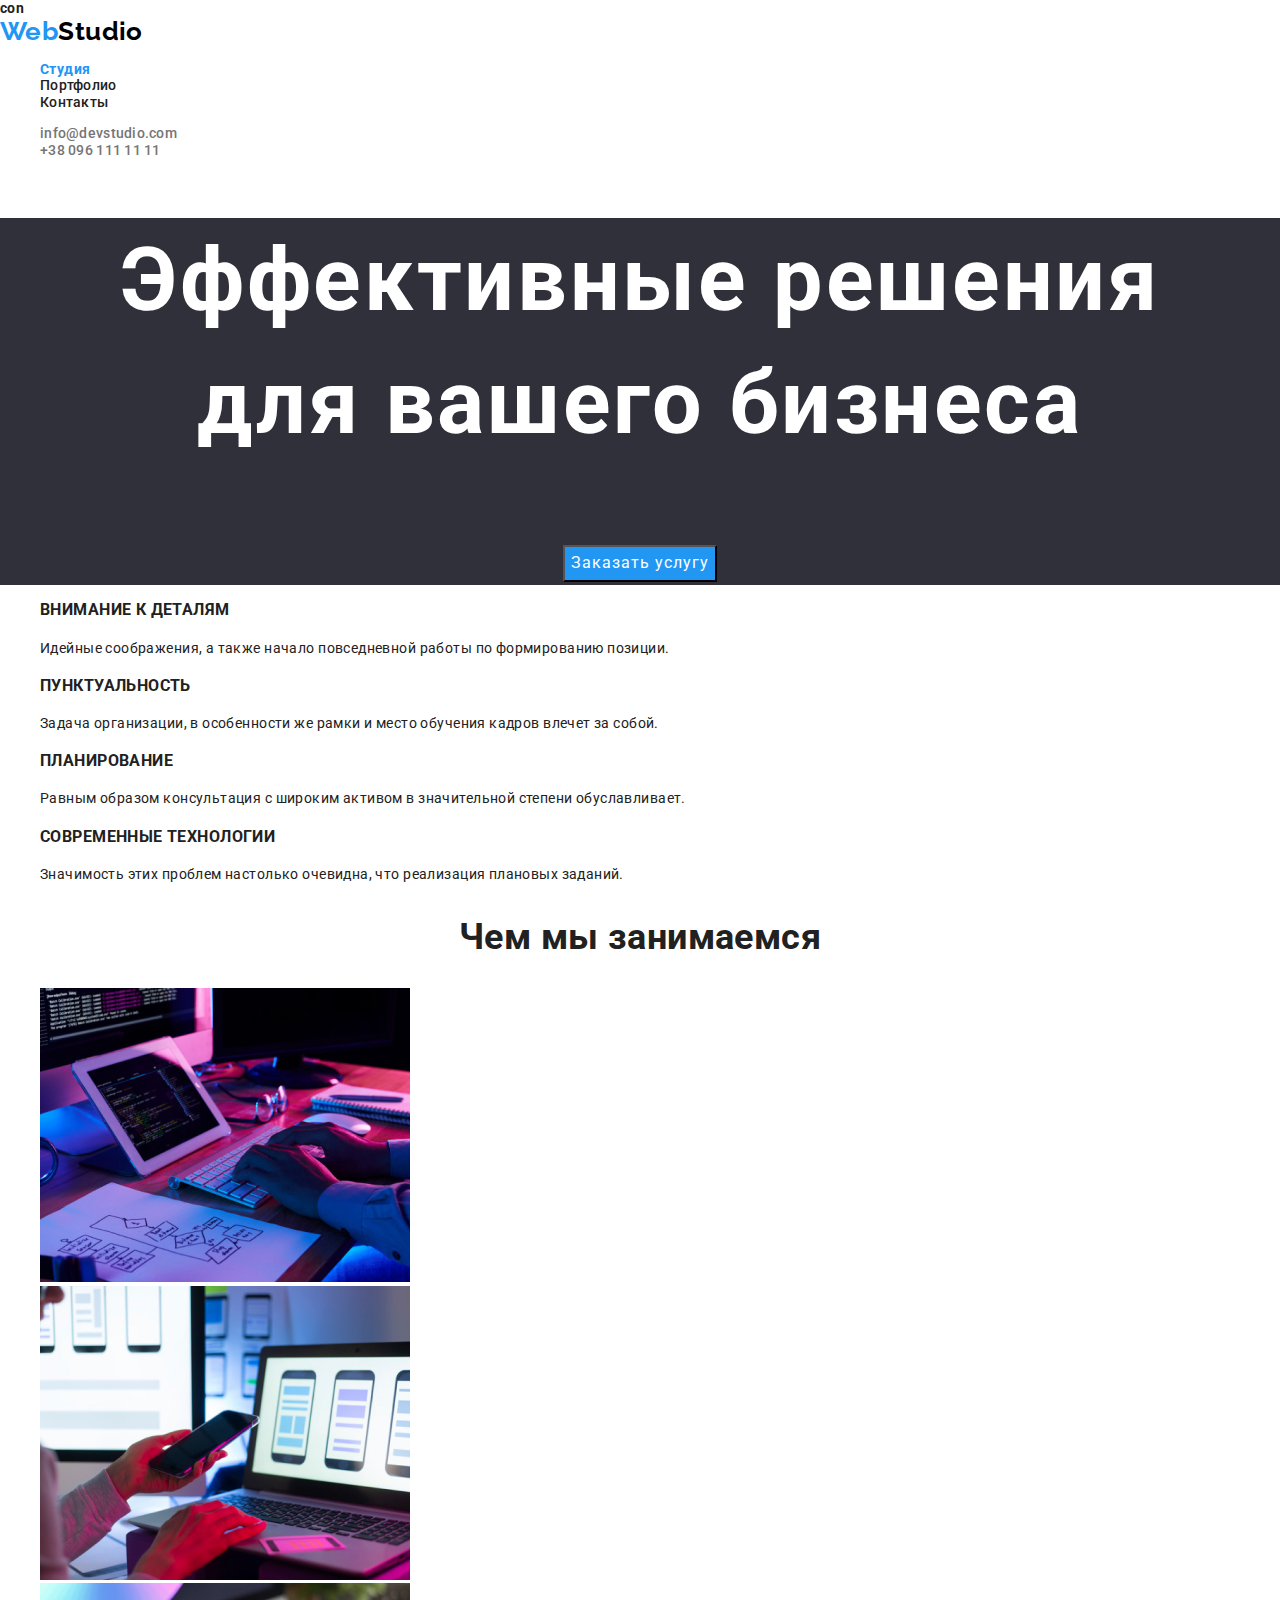
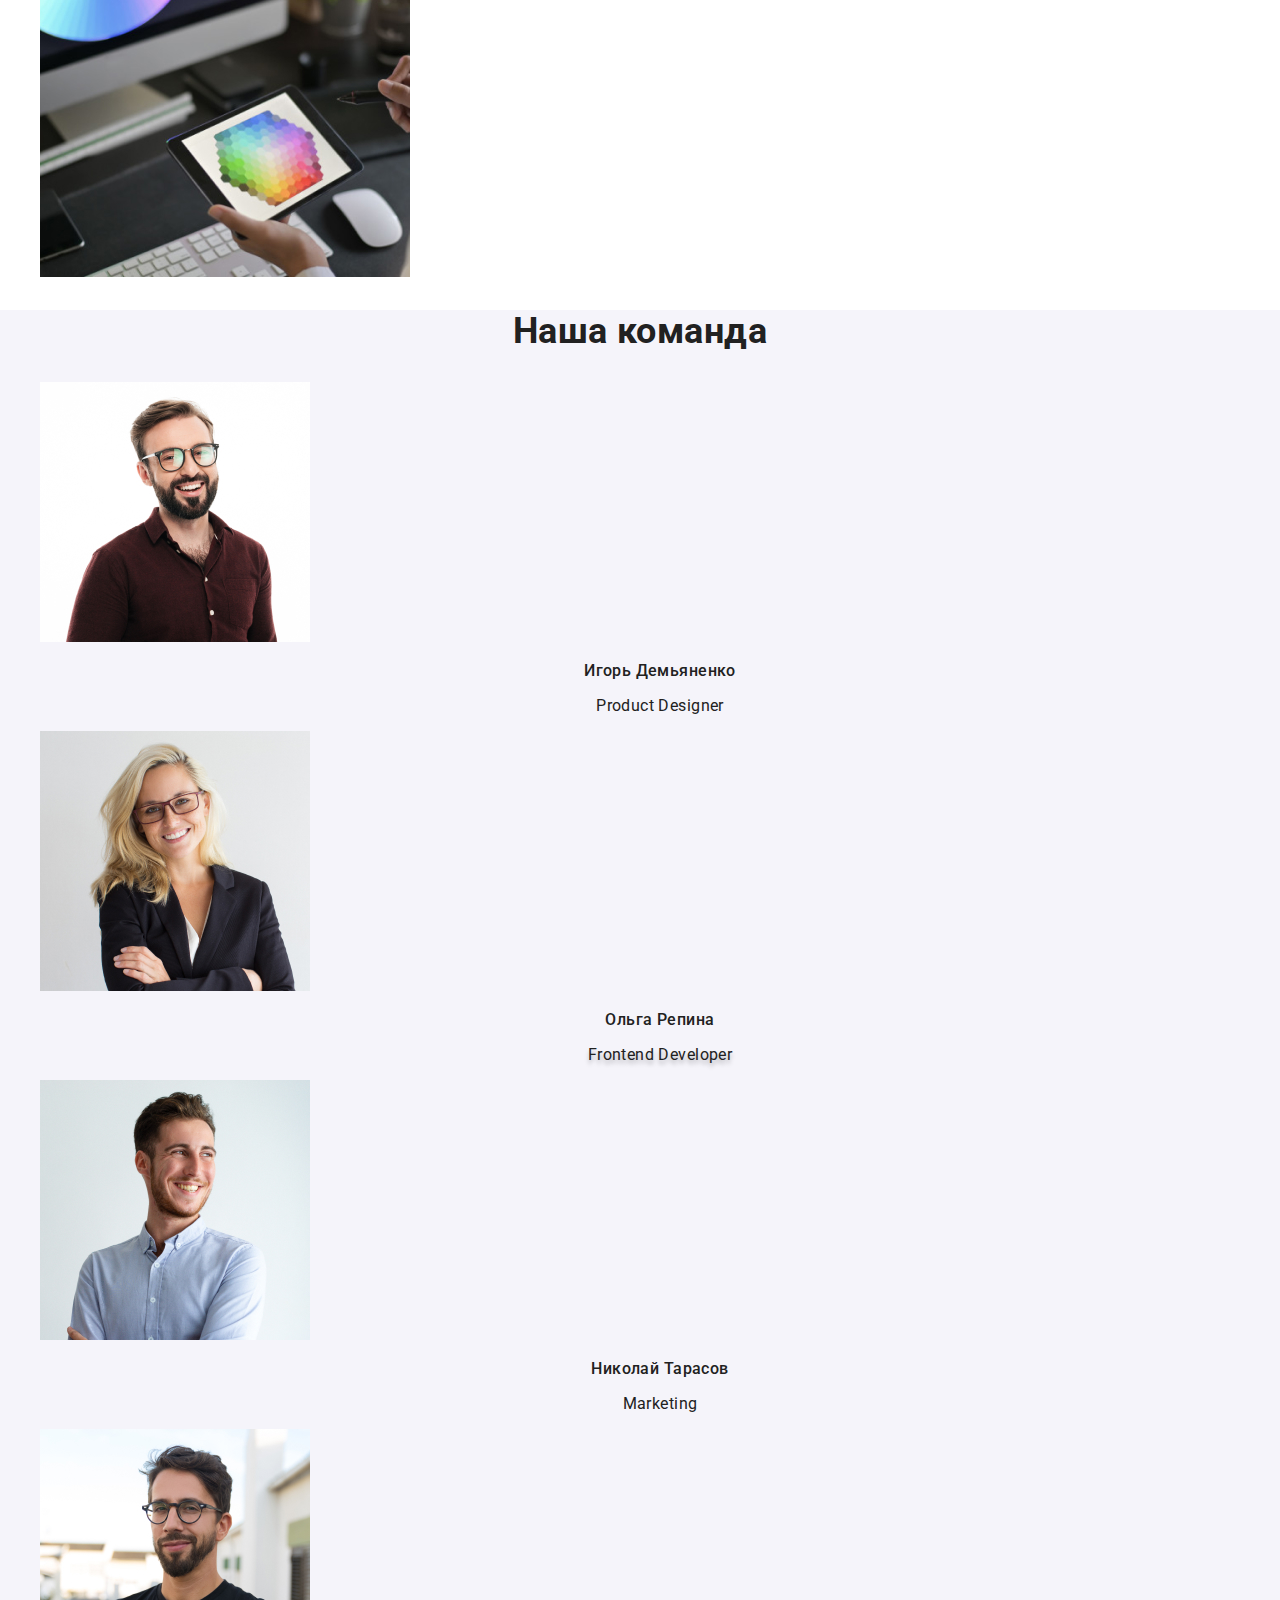
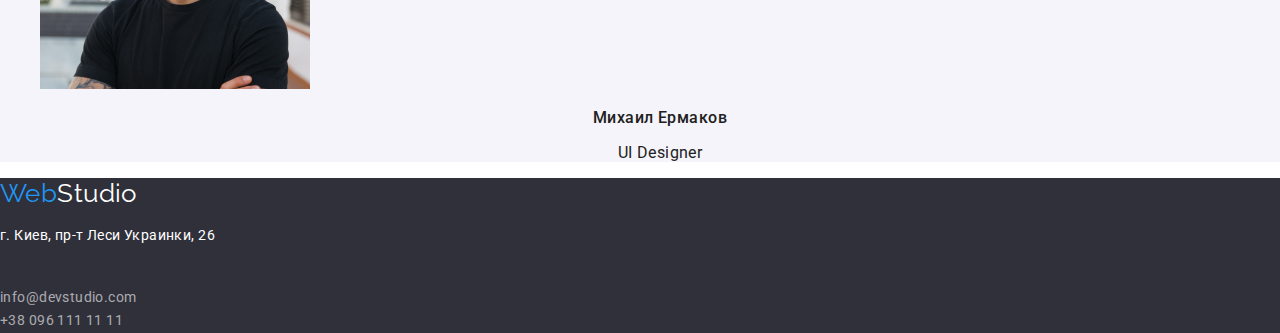
==== index.html @ e5a86228 "1 change" ====
<!DOCTYPE html>
<html lang="ru">
  con
  <head>
    <meta charset="UTF-8" />
    <meta name="viewport" content="width=device-width, initial-scale=1.0" />
    <title>Site_WebStudia</title>
    <link rel="stylesheet" href="./css/normalize.css" />
    <link
      href="https://fonts.googleapis.com/css2?family=Raleway:wght@700&family=Roboto:wght@400;500;700;900&display=swap"
      rel="stylesheet"
    />
    <link rel="stylesheet" href="./css/style.css" />
  </head>
  <body>
    <!--Header-->
    <header>
      <nav>
        <a lang="en" href="./" class="logo">
          <span class="logo-web">Web</span>Studio</a
        >
        <!--Main navigation-->
        <ul class="site-nav">
          <li class="list">
            <a href="./" class="link-act"> <span>Cтудия</span> </a>
          </li>
          <li class="list">
            <a href="./portfolio.html" class="link">Портфолио</a>
          </li>
          <li class="list"><a href="./" class="link">Контакты</a></li>
        </ul>
      </nav>
      <!--feedback-->
      <ul class="site-adr">
        <li class="list">
          <a href="mailto:info@devstudio.com">info@devstudio.com</a>
        </li>
        <li class="list">
          <a href="tel:+38-095-111-11-11">+38 096 111 11 11</a>
        </li>
      </ul>
    </header>
    <!--main info-->
    <main>
      <!--Poster-->
      <section class="poster-section">
        <h1 class="poster-title">
          Эффективные решения <br />
          для вашего бизнеса
        </h1>
        <button type="button" class="button">
          <span>Заказать услугу</span>
        </button>
      </section>
      <!--Advantage-->
      <section class="section-advantage">
        <!--<h2 class="advantage-title">Преимущества</h2>-->
        <ul class="list-advantage">
          <li class="list">
            <h3 class="title">Внимание к деталям</h3>
            <p>
              Идейные соображения, а также начало повседневной работы по
              формированию позиции.
            </p>
          </li>
          <li class="list">
            <h3 class="title">Пунктуальность</h3>
            <p>
              Задача организации, в особенности же рамки и место обучения кадров
              влечет за собой.
            </p>
          </li>
          <li class="list">
            <h3 class="title">Планирование</h3>
            <p>
              Равным образом консультация с широким активом в значительной
              степени обуславливает.
            </p>
          </li>
          <li class="list">
            <h3 class="title">Современные технологии</h3>
            <p>
              Значимость этих проблем настолько очевидна, что реализация
              плановых заданий.
            </p>
          </li>
        </ul>
      </section>
      <!--Work performed-->
      <section class="section">
        <h2 class="section-title">Чем мы занимаемся</h2>
        <ul class="work-list">
          <li class="list">
            <img
              src="./image/notebook.jpg"
              alt="руки на клавиатуре"
              width="370"
            />
          </li>
          <li class="list">
            <img src="./image/mobile.jpg" alt="телефон в руках" width="370" />
          </li>
          <li class="list">
            <img src="./image/notepad.jpg" alt="планшет" width="370" />
          </li>
        </ul>
      </section>
      <!--About-->
      <section class="command-section">
        <h2 class="section-title">Наша команда</h2>
        <ul class="comand-list">
          <li class="list">
            <img src="./image/igordemianenko.jpg" alt="Игорь Демьяненко" />
            <h3 class="title">Игорь Демьяненко</h3>
            <p lang="en">Product Designer</p>
          </li>
          <li class="list">
            <img src="./image/olharepina.jpg" alt="Ольга Репина" />
            <h3 class="title">Ольга Репина</h3>
            <p lang="en" class="decor"><span> Frontend Developer </span></p>
          </li>
          <li class="list">
            <img src="./image/nikolaitarasov.jpg" alt="Николай Тарасов" />
            <h3 class="title">Николай Тарасов</h3>
            <p lang="en">Marketing</p>
          </li>
          <li class="list">
            <img src="./image/michailermakov.jpg" alt="Михаил Ермаков" />
            <h3 class="title">Михаил Ермаков</h3>
            <p lang="en">UI Designer</p>
          </li>
        </ul>
      </section>
    </main>

    <!--Footer-->
    <footer class="foter">
      <a lang="en" href="./" class="logo-foter">
        <span class="logo-web">Web</span>Studio</a
      ><br />
      <address class="adress">
        <p>г. Киев, пр-т Леси Украинки, 26</p>
        <br />
        <a href="mailto:info@devstudio.com">info@devstudio.com</a><br />
        <a href="tel:+38-096-111-11-11">+38 096 111 11 11</a><br />
      </address>
    </footer>
  </body>
</html>
---- css/style.css ----
:root {
  --title-color: #212121;
  --text-color: #757575;
  --white: #ffffff;
  --akcent-color: #2196f3;
  --link-color: rgba(255, 255, 255, 0.6);
  --logo2-color: #000000;
  --baner-bcg-color: #2f303a;
  --gray-bcg-color: #f5f4fa;
}

body {
  color: var(--title-color);
  background-color: var(--white);

  font-family: Roboto, sans-serif;
  font-style: normal;
  font-weight: 700;
  font-size: 14px;
  letter-spacing: 0.03em;
}

/*header*/
/*logo*/
.logo-web {
  color: var(--akcent-color);

  font-family: Raleway, sans-serif;
}
.logo {
  color: var(--logo2-color);
  text-decoration: none;

  font-family: Raleway, sans-serif;
  font-size: 26px;
  line-height: 1.2;
}

/*site-nav*/
.list {
  list-style: none;
}

.site-nav .link {
  color: var(--title-color);
  text-decoration: none;
  cursor: pointer;
  font-weight: 500;
  line-height: 1.14;
  letter-spacing: 0.02em;
}

.site-nav .link-act {
  color: var(--akcent-color);
  text-decoration: none;
}

.site-nav a:hover,
.site-nav a:focus,
.site-nav a:active {
  color: var(--akcent-color);
}
/* adress header*/
/*link style*/

.site-adr a {
  color: var(--text-color);
  text-decoration: none;

  font-weight: 500;
  line-height: 1.14;
  letter-spacing: 0.02em;
}

.site-adr a:hover,
.site-adr a:focus,
.site-adr a:active {
  color: var(--akcent-color);
  cursor: pointer;
}

/*main*/
/*style fo rposter section*/
.poster-section {
  /*poster style*/
  color: var(--white);
  background: var(--baner-bcg-color);

  font-weight: 900;
  font-size: 44px;
  text-align: center;
  line-height: 1.4;
  letter-spacing: 0.06em;
}
/*button style poster section*/
.button {
  background: var(--akcent-color);
  color: var(--white);

  font-family: inherit;
  font-size: 16px;
  line-height: 1.9;

  align-items: center;
  text-align: center;
  letter-spacing: 0.06em;
}

/*style for advantage section*/
.list-advantage .title {
  line-height: 1.15;
  text-transform: uppercase;
  list-style: none;
}

.section-advantage p {
  color: var(---text-color);
  font-weight: 400;
  line-height: 1.7;
}

/*style for title*/
.section-title {
  font-size: 36px;
  line-height: 1.17;
  text-align: center;
}
/*style for чем мы занимаемся*/

/*style for command*/
.command-section {
  background: var(--gray-bcg-color);
}

.command-section .title {
  font-weight: 500;
  font-size: 16px;
  line-height: 1.19;
  text-align: center;
}
.decor {
  text-shadow: 0px 4px 4px rgba(0, 0, 0, 0.25);
}
.command-section p {
  color: var(---text-color);
  font-weight: 400;
  font-size: 16px;
  line-height: 1.19;
  text-align: center;
}
/*footer*/
.foter {
  background: var(--baner-bcg-color);
  font-weight: 400;
  line-height: 1.7;
}
.logo-foter {
  color: var(--white);
  text-decoration: none;

  font-family: Raleway, sans-serif;
  font-size: 26px;
  line-height: 1.2;
}
.adress p {
  color: var(--white);
  font-style: normal;
}
.adress a {
  color: var(--link-color);
  text-decoration: none;
  font-style: normal;
}
.adress a:hover,
.adress a:focus {
  color: var(--akcent-color);
  cursor: pointer;
}

/*style for portfolio*/
/*title portfolio*/

/*style for button portfolio*/
.button-portfolio {
  color: var(--title-color);
  background: var(--gray-bcg-color);

  font-weight: 500;
  font-size: 16px;
  line-height: 1.6;
  text-align: center;
  border-radius: 4px;
  border: none;
}

.button-portfolio:hover,
.button-portfolio:focus {
  color: var(--white);
  background: var(--akcent-color);
  cursor: pointer;
}

/*portfolio service*/
.list-service a {
  text-decoration: none;
}

.list-service h2 {
  color: var(--title-color);
  font-weight: 700;
  font-size: 14px;
  letter-spacing: 0.03em;
  line-height: 1.15;
}
.list-service p {
  color: var(--text-color);

  font-weight: 400;
  font-size: 16px;
  line-height: 1.9;
}
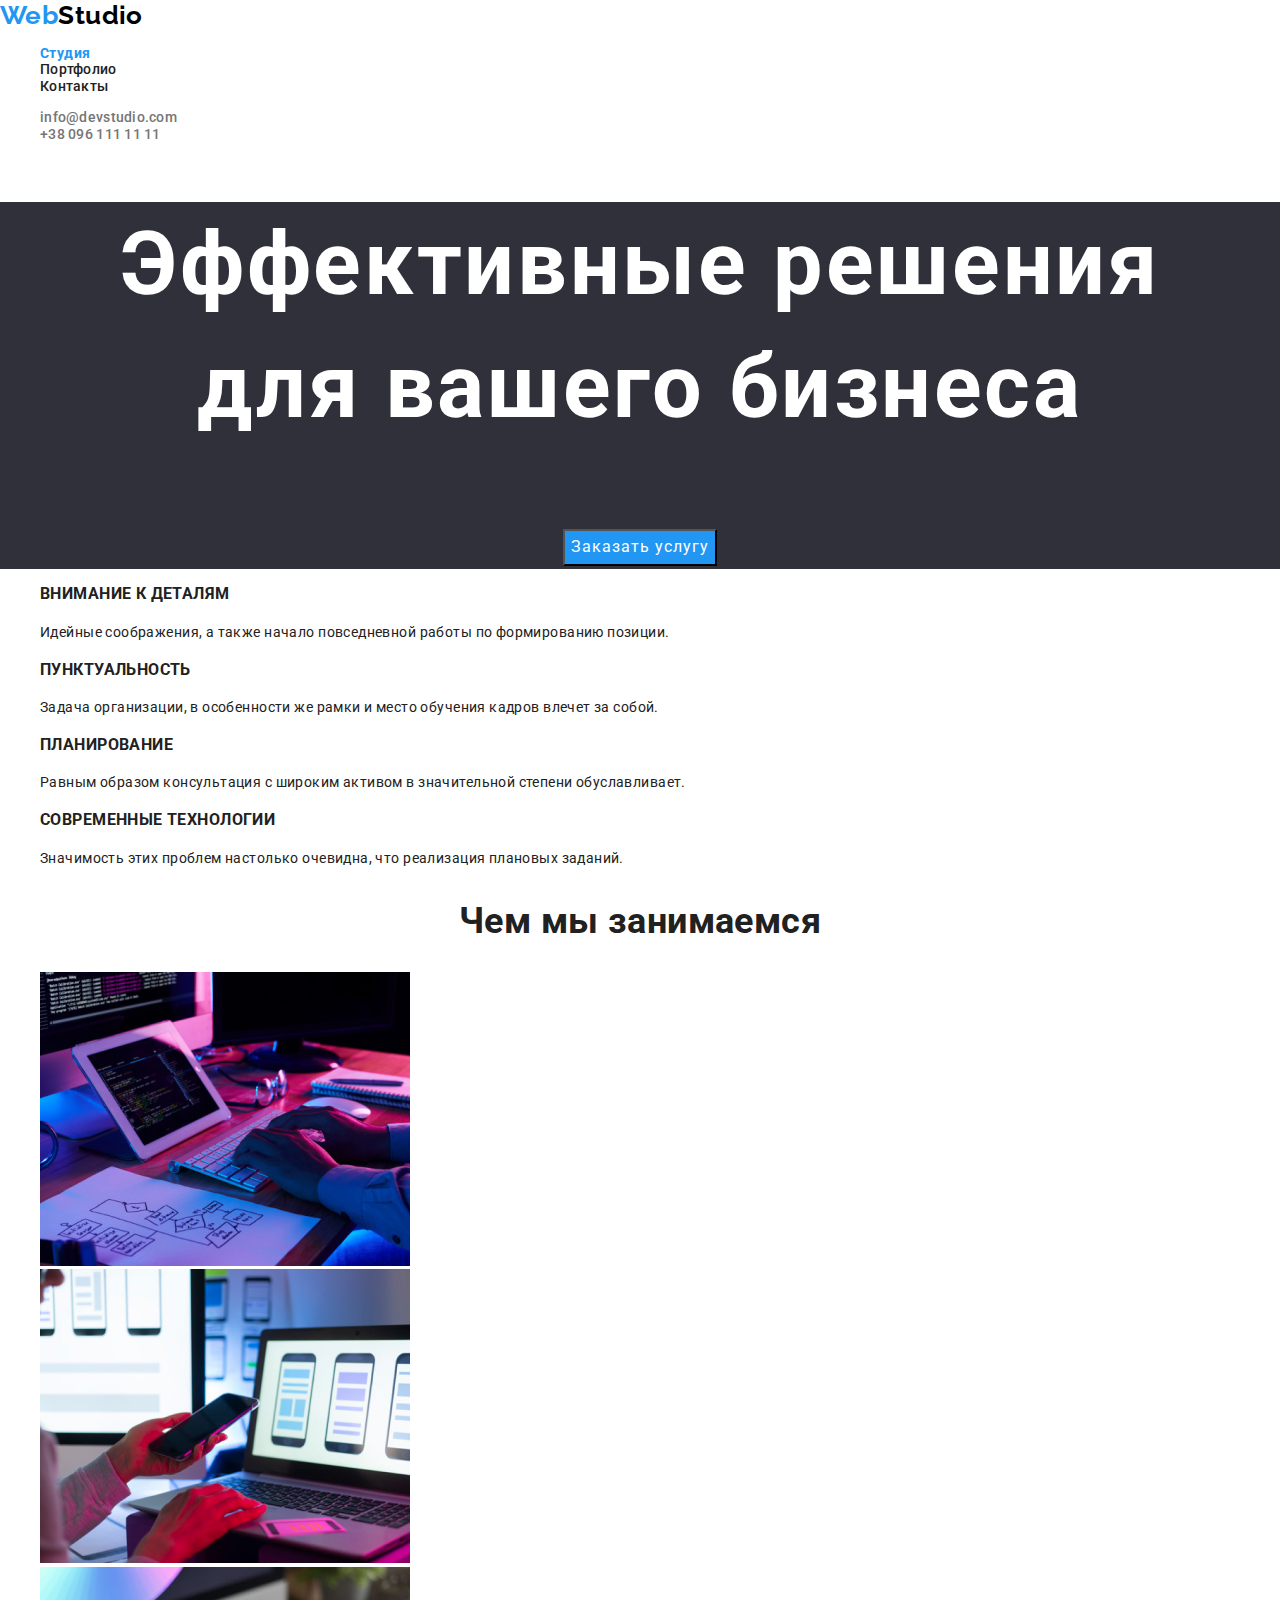
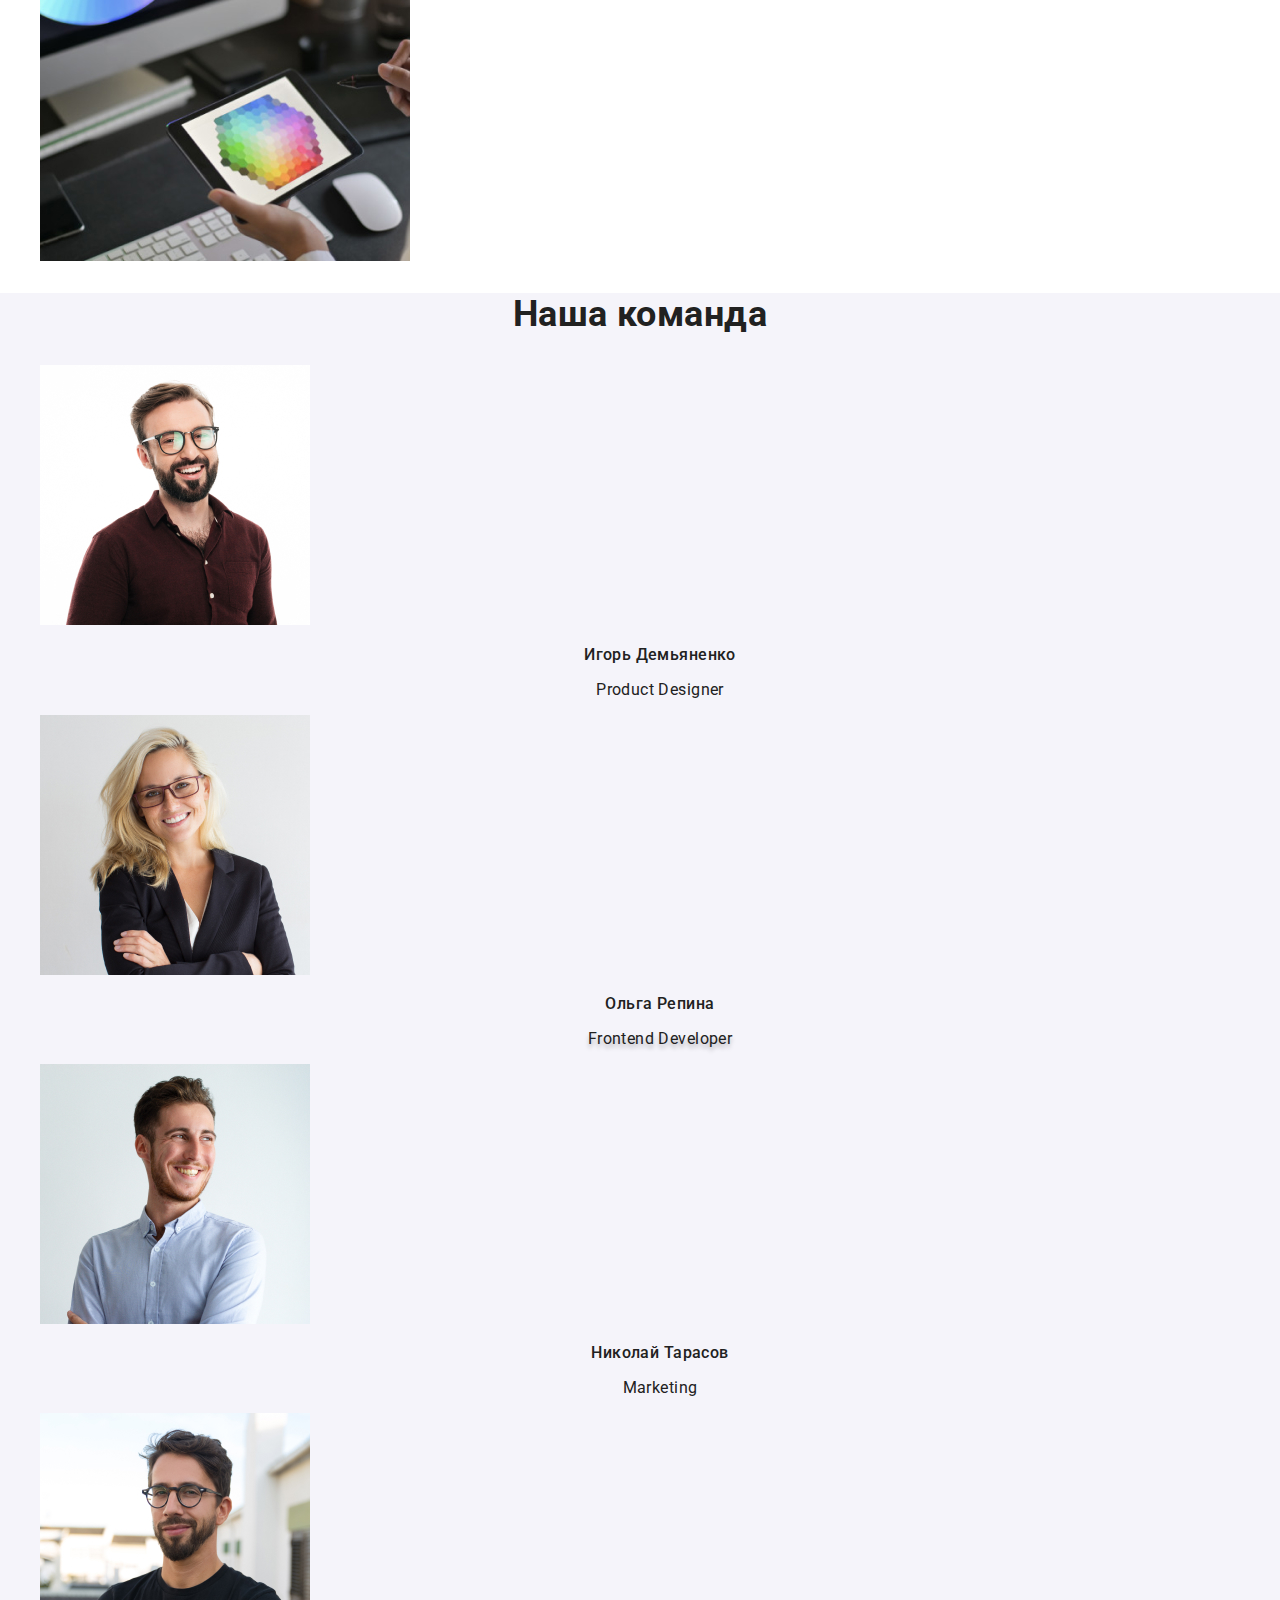
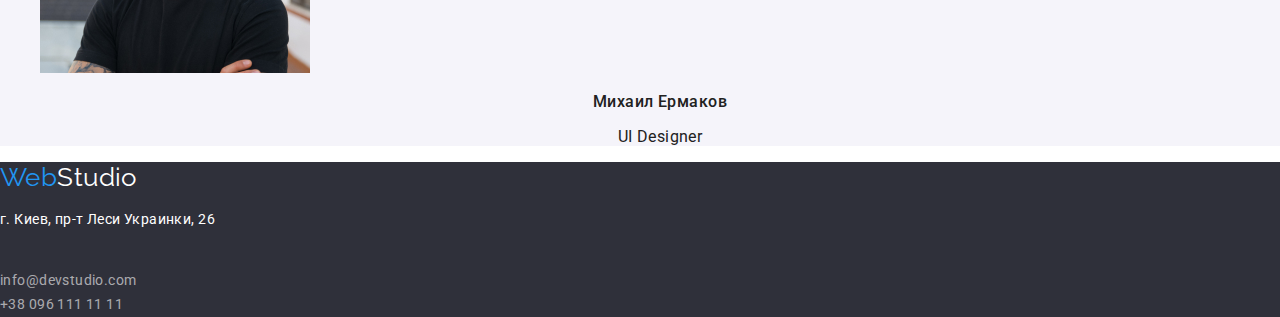
==== commit 243cd76a: "normalize-modern.css" ====
--- a/index.html
+++ b/index.html
@@ -1,6 +1,5 @@
 <!DOCTYPE html>
 <html lang="ru">
-  con
   <head>
     <meta charset="UTF-8" />
     <meta name="viewport" content="width=device-width, initial-scale=1.0" />
@@ -15,6 +14,7 @@
   <body>
     <!--Header-->
     <header>
+      <div class="container">
       <nav>
         <a lang="en" href="./" class="logo">
           <span class="logo-web">Web</span>Studio</a
@@ -145,5 +145,6 @@
         <a href="tel:+38-096-111-11-11">+38 096 111 11 11</a><br />
       </address>
     </footer>
+  </div>
   </body>
 </html>
--- a/css/style.css
+++ b/css/style.css
@@ -8,6 +8,14 @@
   --baner-bcg-color: #2f303a;
   --gray-bcg-color: #f5f4fa;
 }
+html {
+  box-sizing: border-box;
+}
+*,
+*::before,
+*::after {
+  box-sizing: inherit;
+}
 
 body {
   color: var(--title-color);
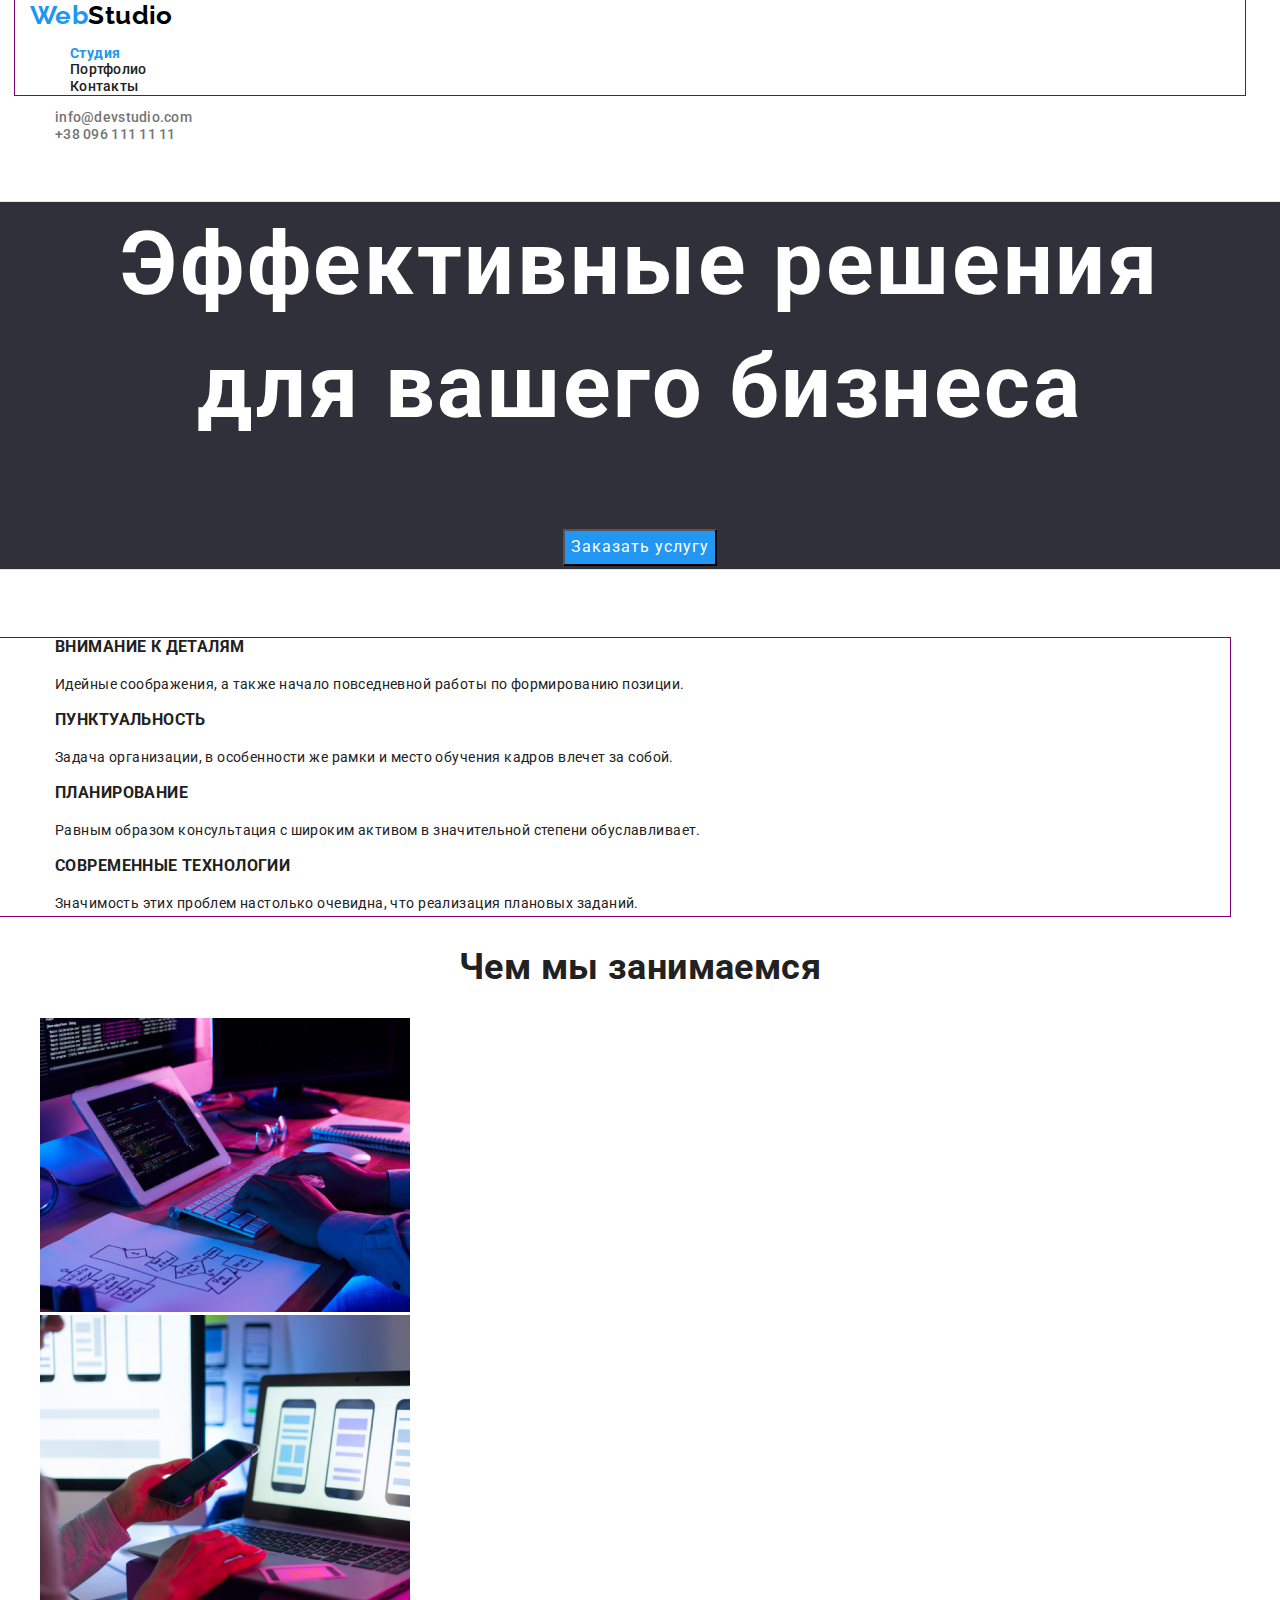
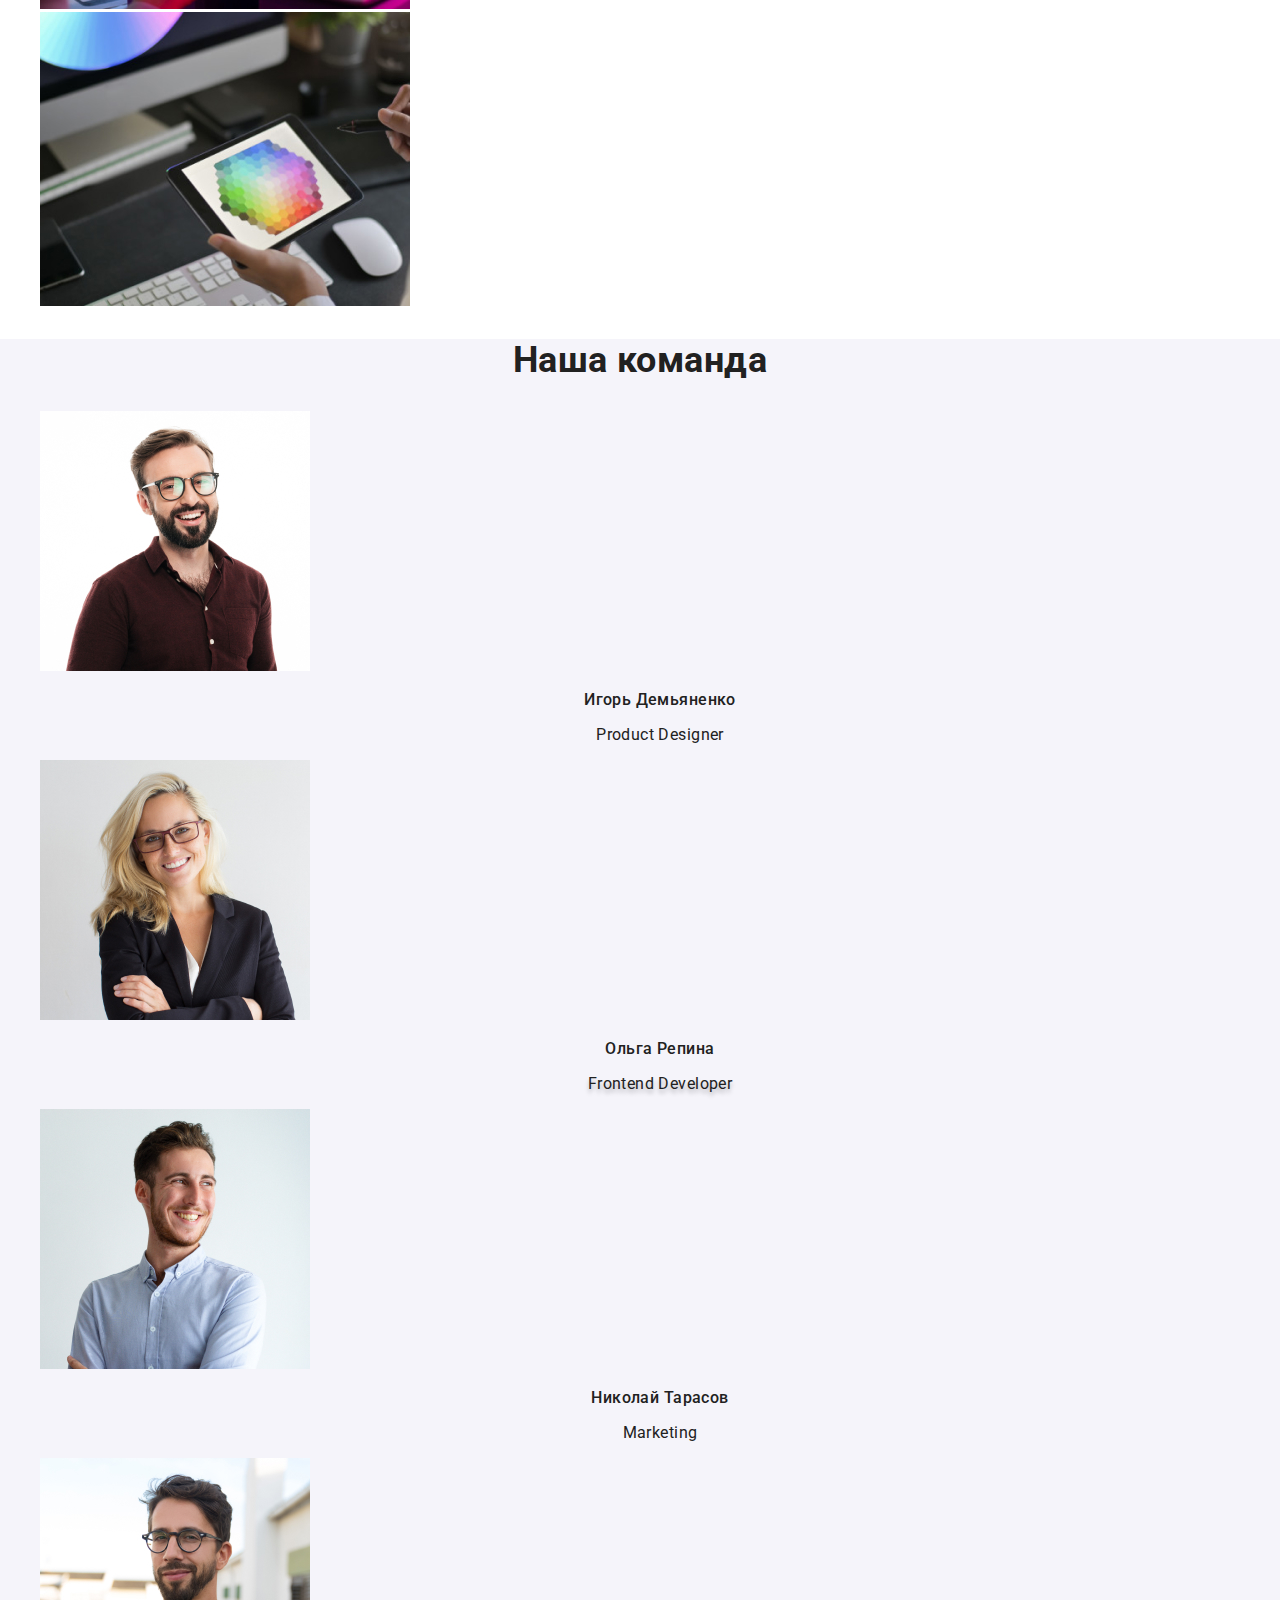
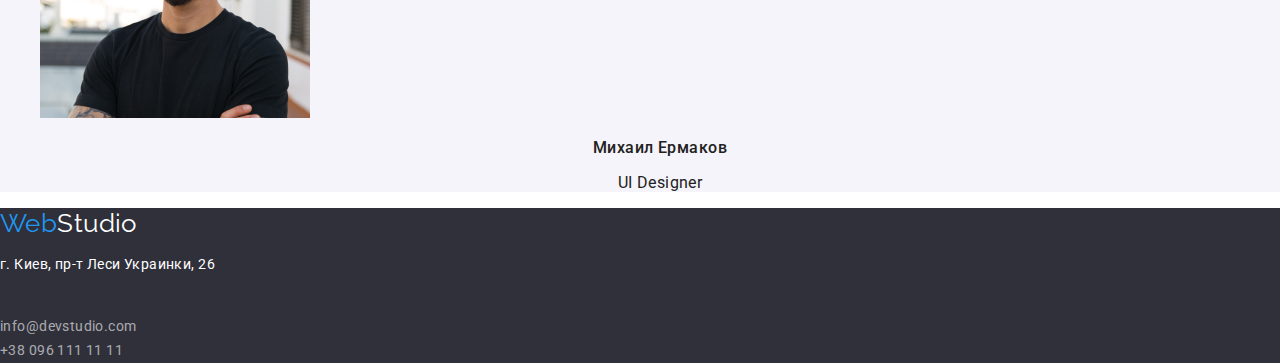
==== commit 673591a1: "postersection" ====
--- a/index.html
+++ b/index.html
@@ -13,9 +13,8 @@
   </head>
   <body>
     <!--Header-->
-    <header>
-      <div class="container">
-      <nav>
+    <header class="page-header">
+      <nav class="container">
         <a lang="en" href="./" class="logo">
           <span class="logo-web">Web</span>Studio</a
         >
@@ -54,37 +53,39 @@
       </section>
       <!--Advantage-->
       <section class="section-advantage">
-        <!--<h2 class="advantage-title">Преимущества</h2>-->
-        <ul class="list-advantage">
-          <li class="list">
-            <h3 class="title">Внимание к деталям</h3>
-            <p>
-              Идейные соображения, а также начало повседневной работы по
-              формированию позиции.
-            </p>
-          </li>
-          <li class="list">
-            <h3 class="title">Пунктуальность</h3>
-            <p>
-              Задача организации, в особенности же рамки и место обучения кадров
-              влечет за собой.
-            </p>
-          </li>
-          <li class="list">
-            <h3 class="title">Планирование</h3>
-            <p>
-              Равным образом консультация с широким активом в значительной
-              степени обуславливает.
-            </p>
-          </li>
-          <li class="list">
-            <h3 class="title">Современные технологии</h3>
-            <p>
-              Значимость этих проблем настолько очевидна, что реализация
-              плановых заданий.
-            </p>
-          </li>
-        </ul>
+        <div class="container">
+          <!--<h2 class="advantage-title">Преимущества</h2>-->
+          <ul class="list-advantage">
+            <li class="list">
+              <h3 class="title">Внимание к деталям</h3>
+              <p>
+                Идейные соображения, а также начало повседневной работы по
+                формированию позиции.
+              </p>
+            </li>
+            <li class="list">
+              <h3 class="title">Пунктуальность</h3>
+              <p>
+                Задача организации, в особенности же рамки и место обучения
+                кадров влечет за собой.
+              </p>
+            </li>
+            <li class="list">
+              <h3 class="title">Планирование</h3>
+              <p>
+                Равным образом консультация с широким активом в значительной
+                степени обуславливает.
+              </p>
+            </li>
+            <li class="list">
+              <h3 class="title">Современные технологии</h3>
+              <p>
+                Значимость этих проблем настолько очевидна, что реализация
+                плановых заданий.
+              </p>
+            </li>
+          </ul>
+        </div>
       </section>
       <!--Work performed-->
       <section class="section">
@@ -145,6 +146,5 @@
         <a href="tel:+38-096-111-11-11">+38 096 111 11 11</a><br />
       </address>
     </footer>
-  </div>
   </body>
 </html>
--- a/css/style.css
+++ b/css/style.css
@@ -8,14 +8,6 @@
   --baner-bcg-color: #2f303a;
   --gray-bcg-color: #f5f4fa;
 }
-html {
-  box-sizing: border-box;
-}
-*,
-*::before,
-*::after {
-  box-sizing: inherit;
-}
 
 body {
   color: var(--title-color);
@@ -27,8 +19,18 @@
   font-size: 14px;
   letter-spacing: 0.03em;
 }
-
+.container {
+  width: 1230px;
+  padding-left: 15px;
+  padding-right: 15px;
+  outline: 1px solid purple;
+}
 /*header*/
+.page-header {
+  width: 1230px;
+  padding-left: 15px;
+  padding-right: 15px;
+}
 /*logo*/
 .logo-web {
   color: var(--akcent-color);
@@ -47,6 +49,8 @@
 /*site-nav*/
 .list {
   list-style: none;
+  padding: 0px;
+  margin: 0px;
 }
 
 .site-nav .link {
@@ -91,8 +95,11 @@
 /*style fo rposter section*/
 .poster-section {
   /*poster style*/
+  margin-top: 0px;
+  margin-bottom: 69px;
   color: var(--white);
   background: var(--baner-bcg-color);
+  outline: 1px solid yellow;
 
   font-weight: 900;
   font-size: 44px;
@@ -115,12 +122,19 @@
 }
 
 /*style for advantage section*/
+.list-advantage {
+  margin-top: 0px;
+}
 .list-advantage .title {
+  margin-top: 0px;
   line-height: 1.15;
   text-transform: uppercase;
   list-style: none;
 }
-
+.section-advantage {
+  margin-top: 0px;
+  margin-bottom: 0px;
+}
 .section-advantage p {
   color: var(---text-color);
   font-weight: 400;
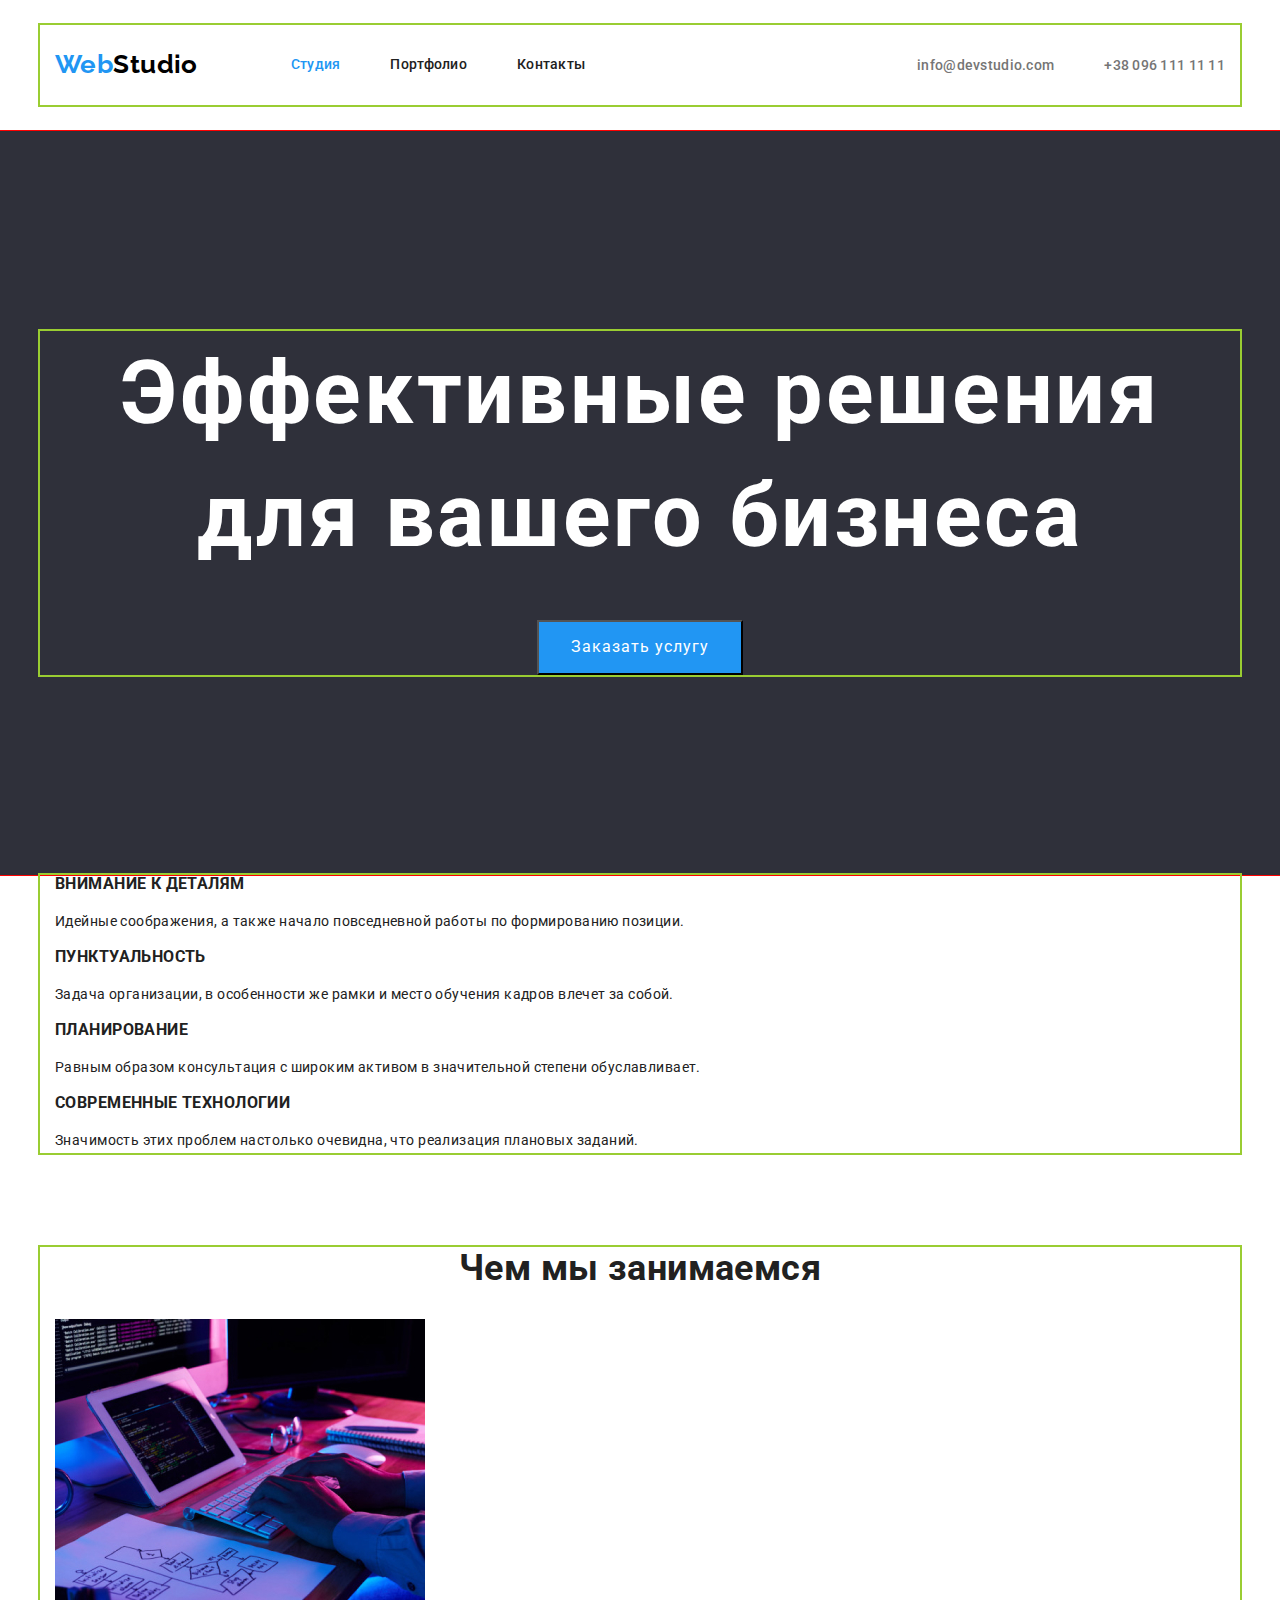
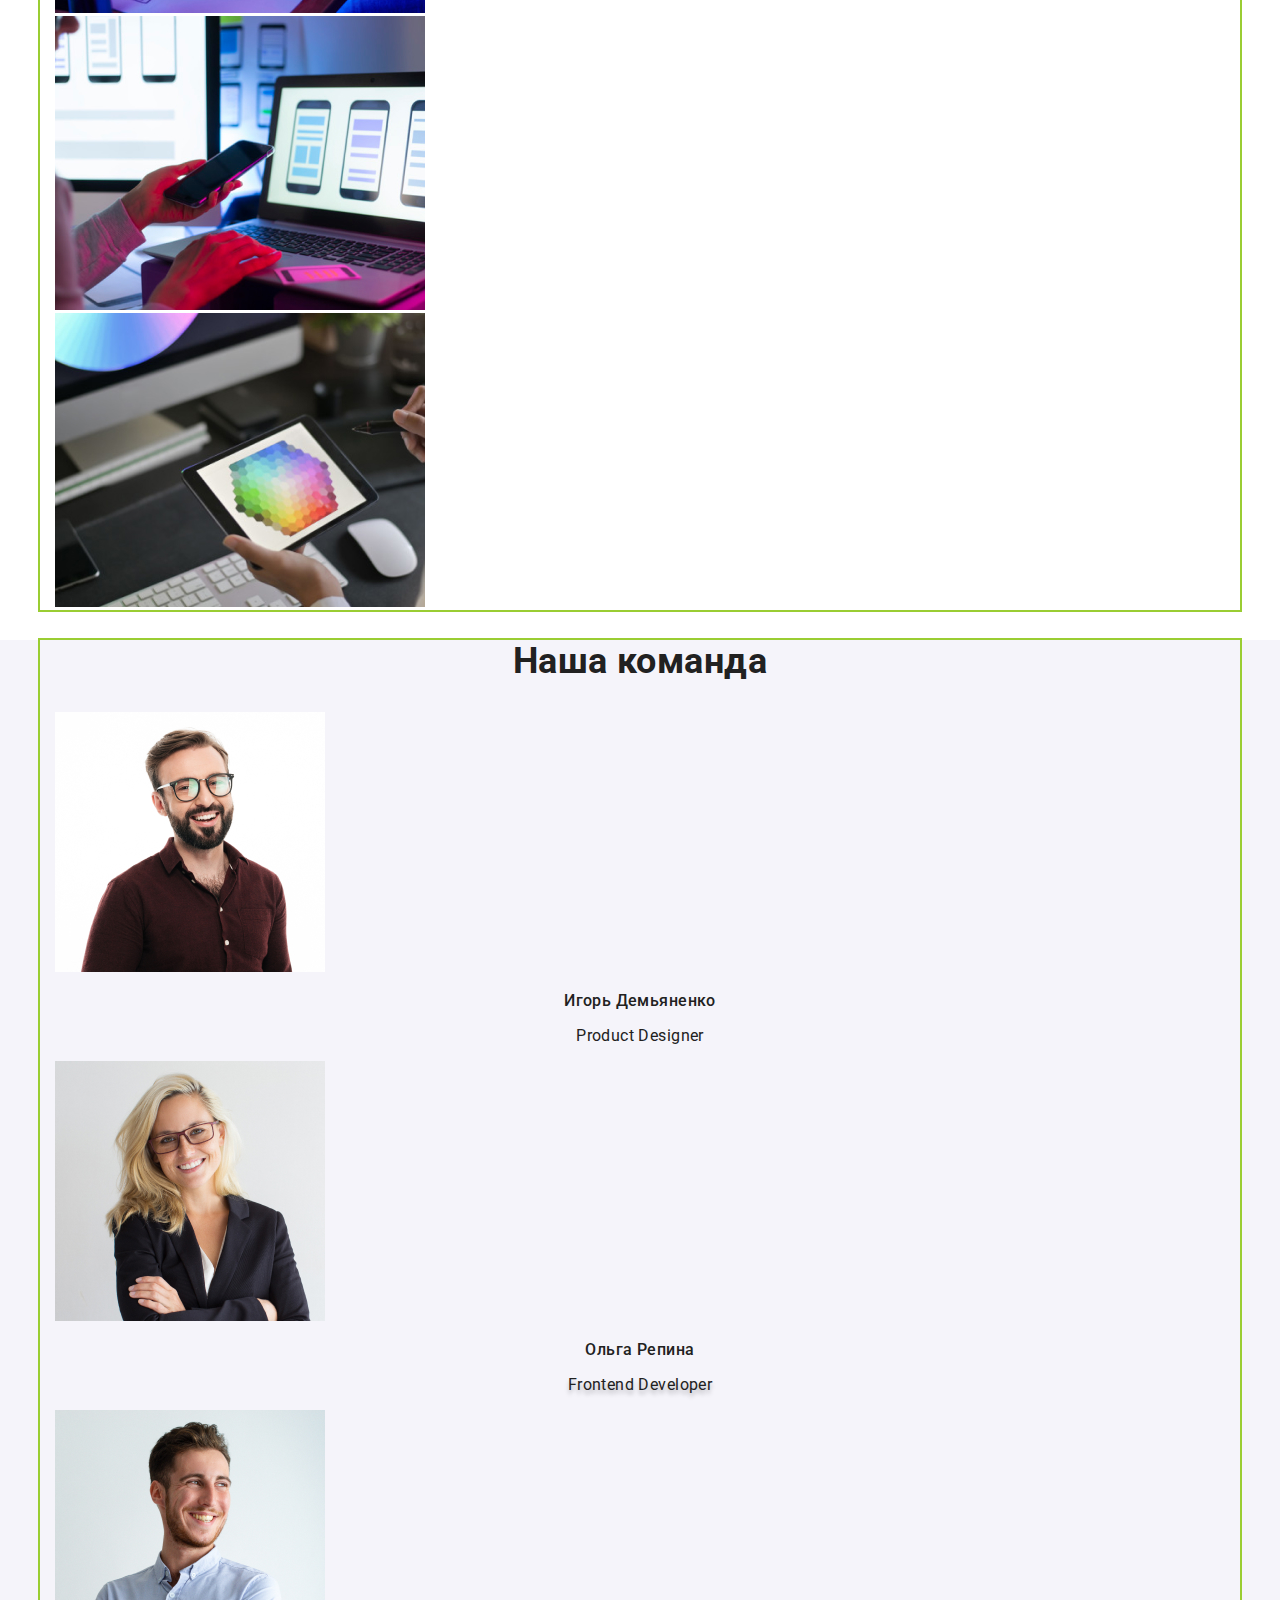
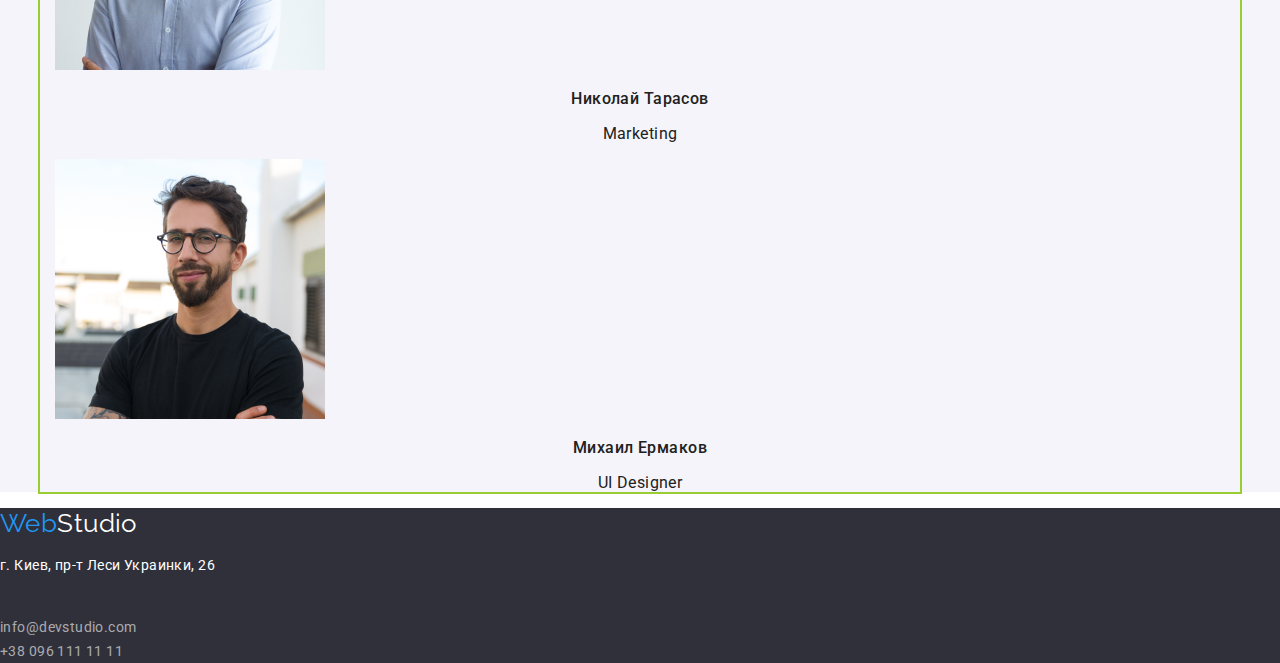
==== commit d158a49a: "box-sizing header" ====
--- a/index.html
+++ b/index.html
@@ -14,70 +14,79 @@
   <body>
     <!--Header-->
     <header class="page-header">
-      <nav class="container">
-        <a lang="en" href="./" class="logo">
-          <span class="logo-web">Web</span>Studio</a
-        >
-        <!--Main navigation-->
-        <ul class="site-nav">
-          <li class="list">
-            <a href="./" class="link-act"> <span>Cтудия</span> </a>
+      <div class="container flexbox">
+        <nav class="navigation">
+          <a lang="en" href="./" class="logo">
+            <span class="logo-web">Web</span>Studio</a
+          >
+          <!--Main navigation-->
+          <ul class="list site-nav">
+            <li class="item">
+              <a href="./" class="link active"> <span>Cтудия</span> </a>
+            </li>
+            <li class="item">
+              <a href="./portfolio.html" class="link">Портфолио</a>
+            </li>
+            <li class="item"><a href="./" class="link">Контакты</a></li>
+          </ul>
+        </nav>
+        <!--feedback-->
+        <ul class="list site-adr">
+          <li class="item">
+            <a href="mailto:info@devstudio.com"
+              ><span>info@devstudio.com</span></a
+            >
           </li>
-          <li class="list">
-            <a href="./portfolio.html" class="link">Портфолио</a>
+          <li class="item">
+            <a href="tel:+38-095-111-11-11">+38 096 111 11 11</a>
           </li>
-          <li class="list"><a href="./" class="link">Контакты</a></li>
         </ul>
-      </nav>
-      <!--feedback-->
-      <ul class="site-adr">
-        <li class="list">
-          <a href="mailto:info@devstudio.com">info@devstudio.com</a>
-        </li>
-        <li class="list">
-          <a href="tel:+38-095-111-11-11">+38 096 111 11 11</a>
-        </li>
-      </ul>
+      </div>
     </header>
     <!--main info-->
     <main>
       <!--Poster-->
+
       <section class="poster-section">
-        <h1 class="poster-title">
-          Эффективные решения <br />
-          для вашего бизнеса
-        </h1>
-        <button type="button" class="button">
-          <span>Заказать услугу</span>
-        </button>
+        <div class="container">
+          <h1 class="poster-title">
+            Эффективные решения <br />
+            для вашего бизнеса
+          </h1>
+          <button type="button" class="button">
+            <span>Заказать услугу</span>
+          </button>
+        </div>
       </section>
+
       <!--Advantage-->
+
       <section class="section-advantage">
         <div class="container">
           <!--<h2 class="advantage-title">Преимущества</h2>-->
-          <ul class="list-advantage">
-            <li class="list">
+          <ul class="list list-advantage">
+            <li class="item">
               <h3 class="title">Внимание к деталям</h3>
               <p>
                 Идейные соображения, а также начало повседневной работы по
                 формированию позиции.
               </p>
             </li>
-            <li class="list">
+            <li class="item">
               <h3 class="title">Пунктуальность</h3>
               <p>
                 Задача организации, в особенности же рамки и место обучения
                 кадров влечет за собой.
               </p>
             </li>
-            <li class="list">
+            <li class="item">
               <h3 class="title">Планирование</h3>
               <p>
                 Равным образом консультация с широким активом в значительной
                 степени обуславливает.
               </p>
             </li>
-            <li class="list">
+            <li class="item">
               <h3 class="title">Современные технологии</h3>
               <p>
                 Значимость этих проблем настолько очевидна, что реализация
@@ -87,50 +96,58 @@
           </ul>
         </div>
       </section>
+
       <!--Work performed-->
+
       <section class="section">
-        <h2 class="section-title">Чем мы занимаемся</h2>
-        <ul class="work-list">
-          <li class="list">
-            <img
-              src="./image/notebook.jpg"
-              alt="руки на клавиатуре"
-              width="370"
-            />
-          </li>
-          <li class="list">
-            <img src="./image/mobile.jpg" alt="телефон в руках" width="370" />
-          </li>
-          <li class="list">
-            <img src="./image/notepad.jpg" alt="планшет" width="370" />
-          </li>
-        </ul>
+        <div class="container">
+          <h2 class="section-title">Чем мы занимаемся</h2>
+          <ul class="list work-list">
+            <li class="item">
+              <img
+                src="./image/notebook.jpg"
+                alt="руки на клавиатуре"
+                width="370"
+              />
+            </li>
+            <li class="item">
+              <img src="./image/mobile.jpg" alt="телефон в руках" width="370" />
+            </li>
+            <li class="item">
+              <img src="./image/notepad.jpg" alt="планшет" width="370" />
+            </li>
+          </ul>
+        </div>
       </section>
+
       <!--About-->
+
       <section class="command-section">
-        <h2 class="section-title">Наша команда</h2>
-        <ul class="comand-list">
-          <li class="list">
-            <img src="./image/igordemianenko.jpg" alt="Игорь Демьяненко" />
-            <h3 class="title">Игорь Демьяненко</h3>
-            <p lang="en">Product Designer</p>
-          </li>
-          <li class="list">
-            <img src="./image/olharepina.jpg" alt="Ольга Репина" />
-            <h3 class="title">Ольга Репина</h3>
-            <p lang="en" class="decor"><span> Frontend Developer </span></p>
-          </li>
-          <li class="list">
-            <img src="./image/nikolaitarasov.jpg" alt="Николай Тарасов" />
-            <h3 class="title">Николай Тарасов</h3>
-            <p lang="en">Marketing</p>
-          </li>
-          <li class="list">
-            <img src="./image/michailermakov.jpg" alt="Михаил Ермаков" />
-            <h3 class="title">Михаил Ермаков</h3>
-            <p lang="en">UI Designer</p>
-          </li>
-        </ul>
+        <div class="container">
+          <h2 class="section-title">Наша команда</h2>
+          <ul class="list comand-list">
+            <li class="item">
+              <img src="./image/igordemianenko.jpg" alt="Игорь Демьяненко" />
+              <h3 class="title">Игорь Демьяненко</h3>
+              <p lang="en">Product Designer</p>
+            </li>
+            <li class="item">
+              <img src="./image/olharepina.jpg" alt="Ольга Репина" />
+              <h3 class="title">Ольга Репина</h3>
+              <p lang="en" class="decor"><span> Frontend Developer </span></p>
+            </li>
+            <li class="item">
+              <img src="./image/nikolaitarasov.jpg" alt="Николай Тарасов" />
+              <h3 class="title">Николай Тарасов</h3>
+              <p lang="en">Marketing</p>
+            </li>
+            <li class="item">
+              <img src="./image/michailermakov.jpg" alt="Михаил Ермаков" />
+              <h3 class="title">Михаил Ермаков</h3>
+              <p lang="en">UI Designer</p>
+            </li>
+          </ul>
+        </div>
       </section>
     </main>
 
--- a/css/style.css
+++ b/css/style.css
@@ -20,40 +20,67 @@
   letter-spacing: 0.03em;
 }
 .container {
-  width: 1230px;
+  width: 1200px;
   padding-left: 15px;
   padding-right: 15px;
-  outline: 1px solid purple;
-}
-/*header*/
-.page-header {
-  width: 1230px;
-  padding-left: 15px;
-  padding-right: 15px;
-}
-/*logo*/
-.logo-web {
-  color: var(--akcent-color);
-
-  font-family: Raleway, sans-serif;
-}
-.logo {
-  color: var(--logo2-color);
-  text-decoration: none;
-
-  font-family: Raleway, sans-serif;
-  font-size: 26px;
-  line-height: 1.2;
-}
-
-/*site-nav*/
+  margin-right: auto;
+  margin-left: auto;
+  outline: 2px solid yellowgreen;
+}
 .list {
   list-style: none;
   padding: 0px;
   margin: 0px;
 }
-
+/*header
+.page-header {
+  width: 1200px;
+  padding-left: 15px;
+  padding-right: 15px;
+}*/
+/*logo*/
+.flexbox {
+  display: flex;
+}
+.logo-web {
+  color: var(--akcent-color);
+
+  font-family: Raleway, sans-serif;
+}
+.logo {
+  margin-right: 93px;
+  color: var(--logo2-color);
+  text-decoration: none;
+
+  font-family: Raleway, sans-serif;
+  font-size: 26px;
+  line-height: 1.2;
+}
+.page-header {
+  padding-top: 25px;
+  padding-bottom: 25px;
+  border-bottom: 1px solid #ececec;
+}
+
+.page-header .flexbox {
+  justify-content: flex-start;
+  align-items: center;
+}
+
+/*site-nav*/
+.navigation {
+  display: flex;
+  align-items: center;
+}
+.site-nav {
+  display: flex;
+  margin-left: 0px;
+}
 .site-nav .link {
+  display: block;
+  padding-top: 32px;
+  padding-bottom: 32px;
+
   color: var(--title-color);
   text-decoration: none;
   cursor: pointer;
@@ -62,9 +89,15 @@
   letter-spacing: 0.02em;
 }
 
-.site-nav .link-act {
-  color: var(--akcent-color);
-  text-decoration: none;
+.site-nav .active {
+  display: inline-block;
+  padding-top: 32px;
+  padding-bottom: 32px;
+  color: var(--akcent-color);
+  text-decoration: none;
+}
+.site-nav .item:not(:last-child) {
+  margin-right: 50px;
 }
 
 .site-nav a:hover,
@@ -74,6 +107,13 @@
 }
 /* adress header*/
 /*link style*/
+.site-adr {
+  display: flex;
+  margin-left: auto;
+}
+.site-adr .item:not(:last-child) {
+  margin-right: 50px;
+}
 
 .site-adr a {
   color: var(--text-color);
@@ -95,11 +135,12 @@
 /*style fo rposter section*/
 .poster-section {
   /*poster style*/
-  margin-top: 0px;
-  margin-bottom: 69px;
+  padding-top: 200px;
+  padding-bottom: 200px;
+  text-align: center;
   color: var(--white);
   background: var(--baner-bcg-color);
-  outline: 1px solid yellow;
+  outline: 1px solid red;
 
   font-weight: 900;
   font-size: 44px;
@@ -108,7 +149,12 @@
   letter-spacing: 0.06em;
 }
 /*button style poster section*/
+.poster-title {
+  margin-top: 0px;
+  margin-bottom: 30px;
+}
 .button {
+  padding: 10px 32px;
   background: var(--akcent-color);
   color: var(--white);
 
@@ -133,10 +179,11 @@
 }
 .section-advantage {
   margin-top: 0px;
-  margin-bottom: 0px;
+  margin-bottom: 94px;
 }
 .section-advantage p {
   color: var(---text-color);
+
   font-weight: 400;
   line-height: 1.7;
 }
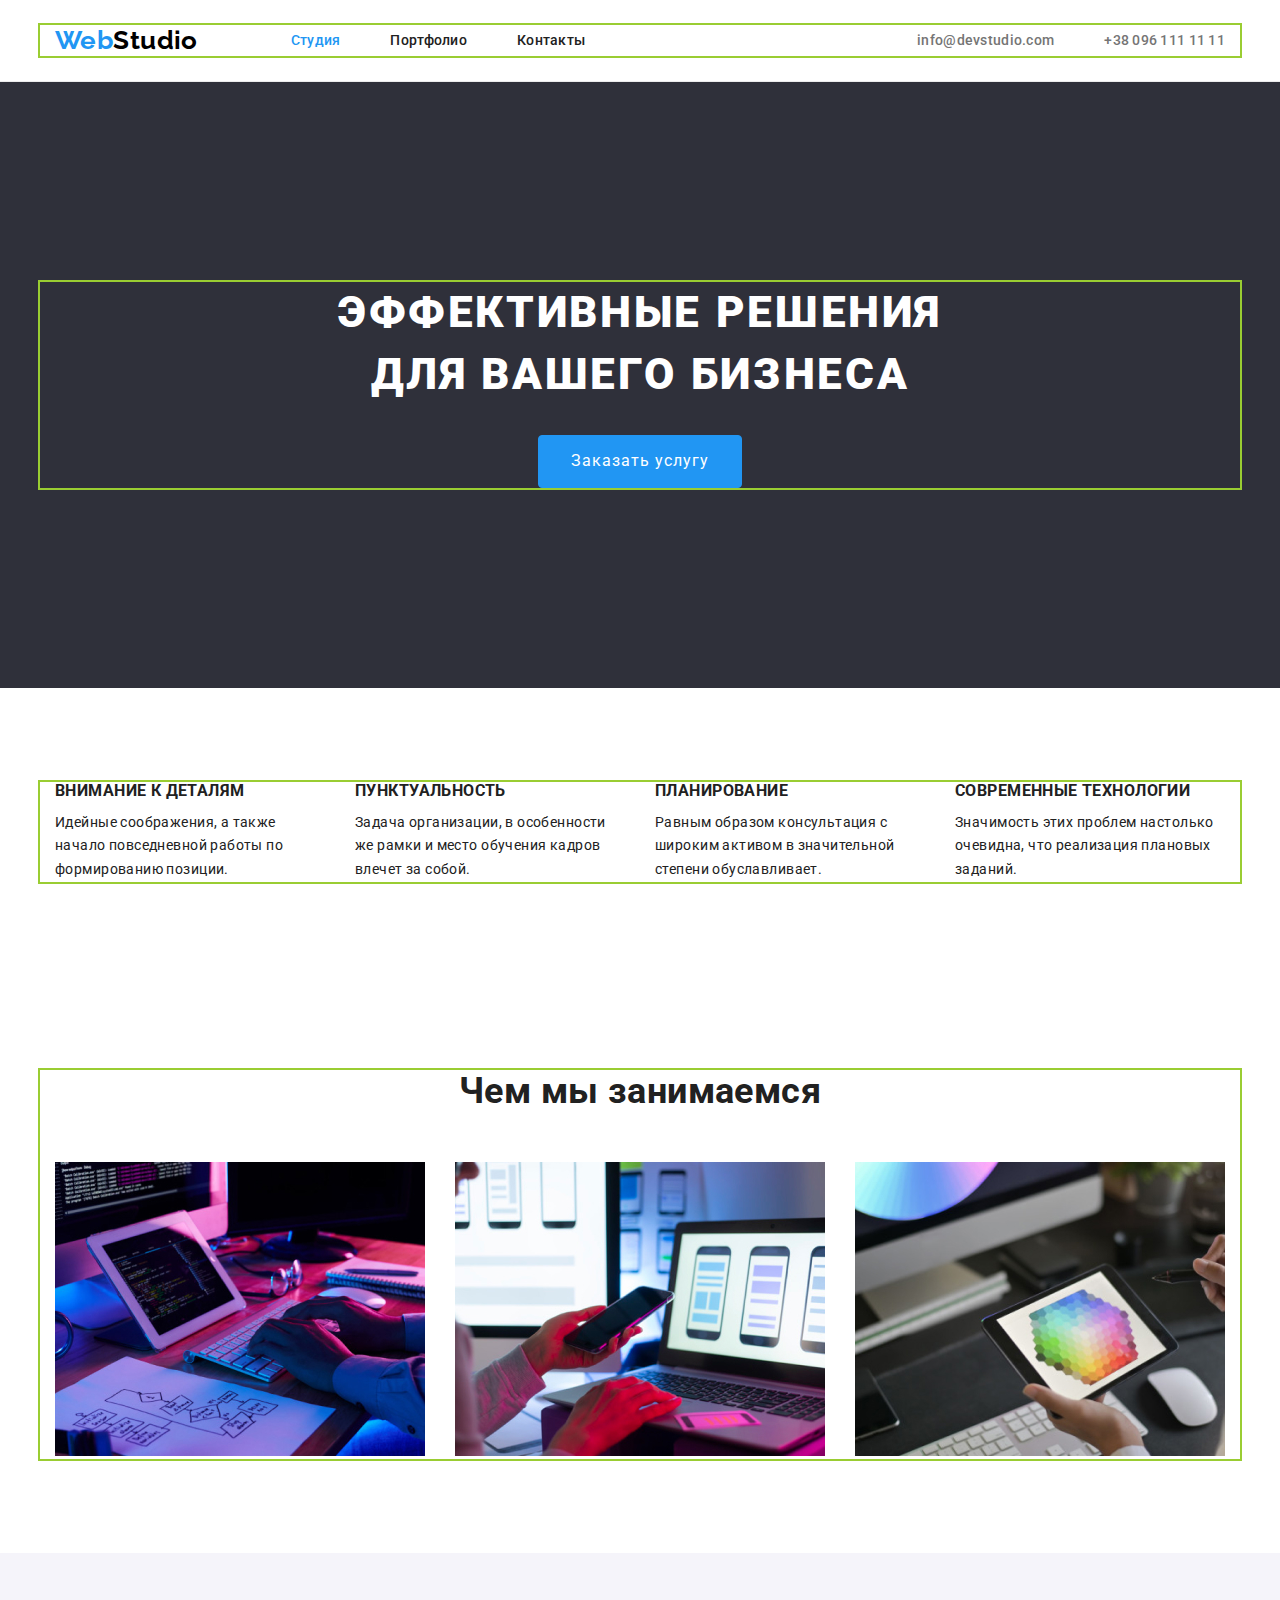
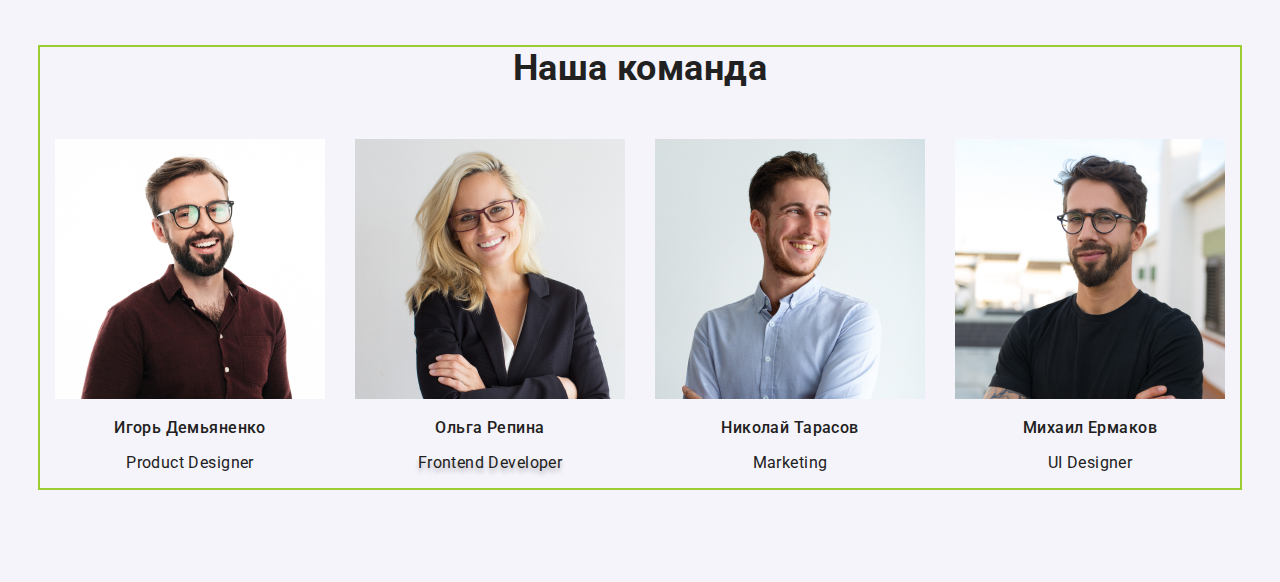
==== commit 87be3c46: "позиционирую секцию преимущества (располагает в строку с гибкой ширино1)" ====
--- a/index.html
+++ b/index.html
@@ -61,34 +61,34 @@
 
       <!--Advantage-->
 
-      <section class="section-advantage">
+      <section class="section advantage">
         <div class="container">
-          <!--<h2 class="advantage-title">Преимущества</h2>-->
-          <ul class="list list-advantage">
-            <li class="item">
+          <h2 class="advantage-title">Преимущества</h2>
+          <ul class="list-advantage list flexbox">
+            <li class="item-advantage">
               <h3 class="title">Внимание к деталям</h3>
-              <p>
+              <p class="paragraph-adv">
                 Идейные соображения, а также начало повседневной работы по
                 формированию позиции.
               </p>
             </li>
-            <li class="item">
+            <li class="item-advantage">
               <h3 class="title">Пунктуальность</h3>
-              <p>
+              <p class="paragraph-adv">
                 Задача организации, в особенности же рамки и место обучения
                 кадров влечет за собой.
               </p>
             </li>
-            <li class="item">
+            <li class="item-advantage">
               <h3 class="title">Планирование</h3>
-              <p>
+              <p class="paragraph-adv">
                 Равным образом консультация с широким активом в значительной
                 степени обуславливает.
               </p>
             </li>
-            <li class="item">
+            <li class="item-advantage">
               <h3 class="title">Современные технологии</h3>
-              <p>
+              <p class="paragraph-adv">
                 Значимость этих проблем настолько очевидна, что реализация
                 плановых заданий.
               </p>
@@ -102,7 +102,7 @@
       <section class="section">
         <div class="container">
           <h2 class="section-title">Чем мы занимаемся</h2>
-          <ul class="list work-list">
+          <ul class="list work-list flexbox">
             <li class="item">
               <img
                 src="./image/notebook.jpg"
@@ -122,26 +122,26 @@
 
       <!--About-->
 
-      <section class="command-section">
+      <section class="section command">
         <div class="container">
           <h2 class="section-title">Наша команда</h2>
-          <ul class="list comand-list">
-            <li class="item">
+          <ul class="list comand-list flexbox">
+            <li class="item-command">
               <img src="./image/igordemianenko.jpg" alt="Игорь Демьяненко" />
               <h3 class="title">Игорь Демьяненко</h3>
               <p lang="en">Product Designer</p>
             </li>
-            <li class="item">
+            <li class="item-command">
               <img src="./image/olharepina.jpg" alt="Ольга Репина" />
               <h3 class="title">Ольга Репина</h3>
               <p lang="en" class="decor"><span> Frontend Developer </span></p>
             </li>
-            <li class="item">
+            <li class="item-command">
               <img src="./image/nikolaitarasov.jpg" alt="Николай Тарасов" />
               <h3 class="title">Николай Тарасов</h3>
               <p lang="en">Marketing</p>
             </li>
-            <li class="item">
+            <li class="item-command">
               <img src="./image/michailermakov.jpg" alt="Михаил Ермаков" />
               <h3 class="title">Михаил Ермаков</h3>
               <p lang="en">UI Designer</p>
@@ -153,15 +153,5 @@
 
     <!--Footer-->
     <footer class="foter">
-      <a lang="en" href="./" class="logo-foter">
-        <span class="logo-web">Web</span>Studio</a
-      ><br />
-      <address class="adress">
-        <p>г. Киев, пр-т Леси Украинки, 26</p>
-        <br />
-        <a href="mailto:info@devstudio.com">info@devstudio.com</a><br />
-        <a href="tel:+38-096-111-11-11">+38 096 111 11 11</a><br />
-      </address>
-    </footer>
   </body>
 </html>
--- a/css/style.css
+++ b/css/style.css
@@ -32,6 +32,7 @@
   padding: 0px;
   margin: 0px;
 }
+
 /*header
 .page-header {
   width: 1200px;
@@ -42,6 +43,21 @@
 .flexbox {
   display: flex;
 }
+/*style for section*/
+.section {
+  padding-top: 94px;
+  padding-bottom: 94px;
+}
+
+/*style for title*/
+.section-title {
+  margin-top: 0px;
+  margin-bottom: 50px;
+  font-size: 36px;
+  line-height: 1.17;
+  text-align: center;
+}
+
 .logo-web {
   color: var(--akcent-color);
 
@@ -63,7 +79,6 @@
 }
 
 .page-header .flexbox {
-  justify-content: flex-start;
   align-items: center;
 }
 
@@ -76,8 +91,8 @@
   display: flex;
   margin-left: 0px;
 }
+
 .site-nav .link {
-  display: block;
   padding-top: 32px;
   padding-bottom: 32px;
 
@@ -90,9 +105,6 @@
 }
 
 .site-nav .active {
-  display: inline-block;
-  padding-top: 32px;
-  padding-bottom: 32px;
   color: var(--akcent-color);
   text-decoration: none;
 }
@@ -110,6 +122,8 @@
 .site-adr {
   display: flex;
   margin-left: auto;
+  letter-spacing: 0.02em;
+  border: none;
 }
 .site-adr .item:not(:last-child) {
   margin-right: 50px;
@@ -140,68 +154,98 @@
   text-align: center;
   color: var(--white);
   background: var(--baner-bcg-color);
-  outline: 1px solid red;
-
-  font-weight: 900;
-  font-size: 44px;
-  text-align: center;
-  line-height: 1.4;
-  letter-spacing: 0.06em;
+
+  text-align: center;
 }
 /*button style poster section*/
 .poster-title {
   margin-top: 0px;
   margin-bottom: 30px;
+
+  font-weight: 900;
+  font-size: 44px;
+  line-height: 1.4;
+  letter-spacing: 0.06em;
+
+  text-transform: uppercase;
 }
 .button {
   padding: 10px 32px;
+  min-width: 136px;
   background: var(--akcent-color);
   color: var(--white);
 
   font-family: inherit;
   font-size: 16px;
   line-height: 1.9;
+  border: 1px solid var(--akcent-color);
+  border-radius: 4px;
 
   align-items: center;
-  text-align: center;
   letter-spacing: 0.06em;
 }
 
 /*style for advantage section*/
+
+.advantage-title {
+  display: none;
+}
 .list-advantage {
-  margin-top: 0px;
-}
+  flex-wrap: wrap;
+  /* margin-top: 0px;
+  margin-bottom: 0px; */
+}
+.item-advantage {
+  width: calc((100% - 30px * 3) / 4);
+  margin-right: 30px;
+}
+
+.item-advantage:nth-child(4n) {
+  margin-right: 0px;
+}
+
 .list-advantage .title {
   margin-top: 0px;
+  margin-bottom: 10px;
   line-height: 1.15;
   text-transform: uppercase;
   list-style: none;
 }
-.section-advantage {
+
+.paragraph-adv {
+  color: var(---text-color);
   margin-top: 0px;
-  margin-bottom: 94px;
-}
-.section-advantage p {
-  color: var(---text-color);
+  margin-bottom: 0px;
 
   font-weight: 400;
   line-height: 1.7;
 }
 
-/*style for title*/
-.section-title {
-  font-size: 36px;
-  line-height: 1.17;
-  text-align: center;
-}
 /*style for чем мы занимаемся*/
+.work-list {
+  flex-wrap: flex;
+}
+.work-list .item:nth-child(3n) {
+  margin-right: 0px;
+}
+.work-list .item {
+  width: calc((100% - 30px * 2) / 3);
+  margin-right: 30px;
+}
 
 /*style for command*/
-.command-section {
+.command {
   background: var(--gray-bcg-color);
 }
-
-.command-section .title {
+.item-command:nth-child(4n) {
+  margin-bottom: 0px;
+}
+.item-command {
+  width: calc((100% - 30px * 3) / 4);
+  margin-right: 30px;
+}
+
+.command .title {
   font-weight: 500;
   font-size: 16px;
   line-height: 1.19;
@@ -210,7 +254,7 @@
 .decor {
   text-shadow: 0px 4px 4px rgba(0, 0, 0, 0.25);
 }
-.command-section p {
+.comand-list p {
   color: var(---text-color);
   font-weight: 400;
   font-size: 16px;
@@ -267,6 +311,21 @@
   color: var(--white);
   background: var(--akcent-color);
   cursor: pointer;
+}
+/*grid for servse list*/
+
+.list-service {
+  flex-wrap: wrap;
+  padding-top: 50px;
+}
+.item-servise {
+  width: calc((100%-30px * 2) / 3);
+  margin-right: 30px;
+  margin-bottom: 30px;
+}
+
+.item-servise:nth-child(3n) {
+  margin-right: 0px;
 }
 
 /*portfolio service*/
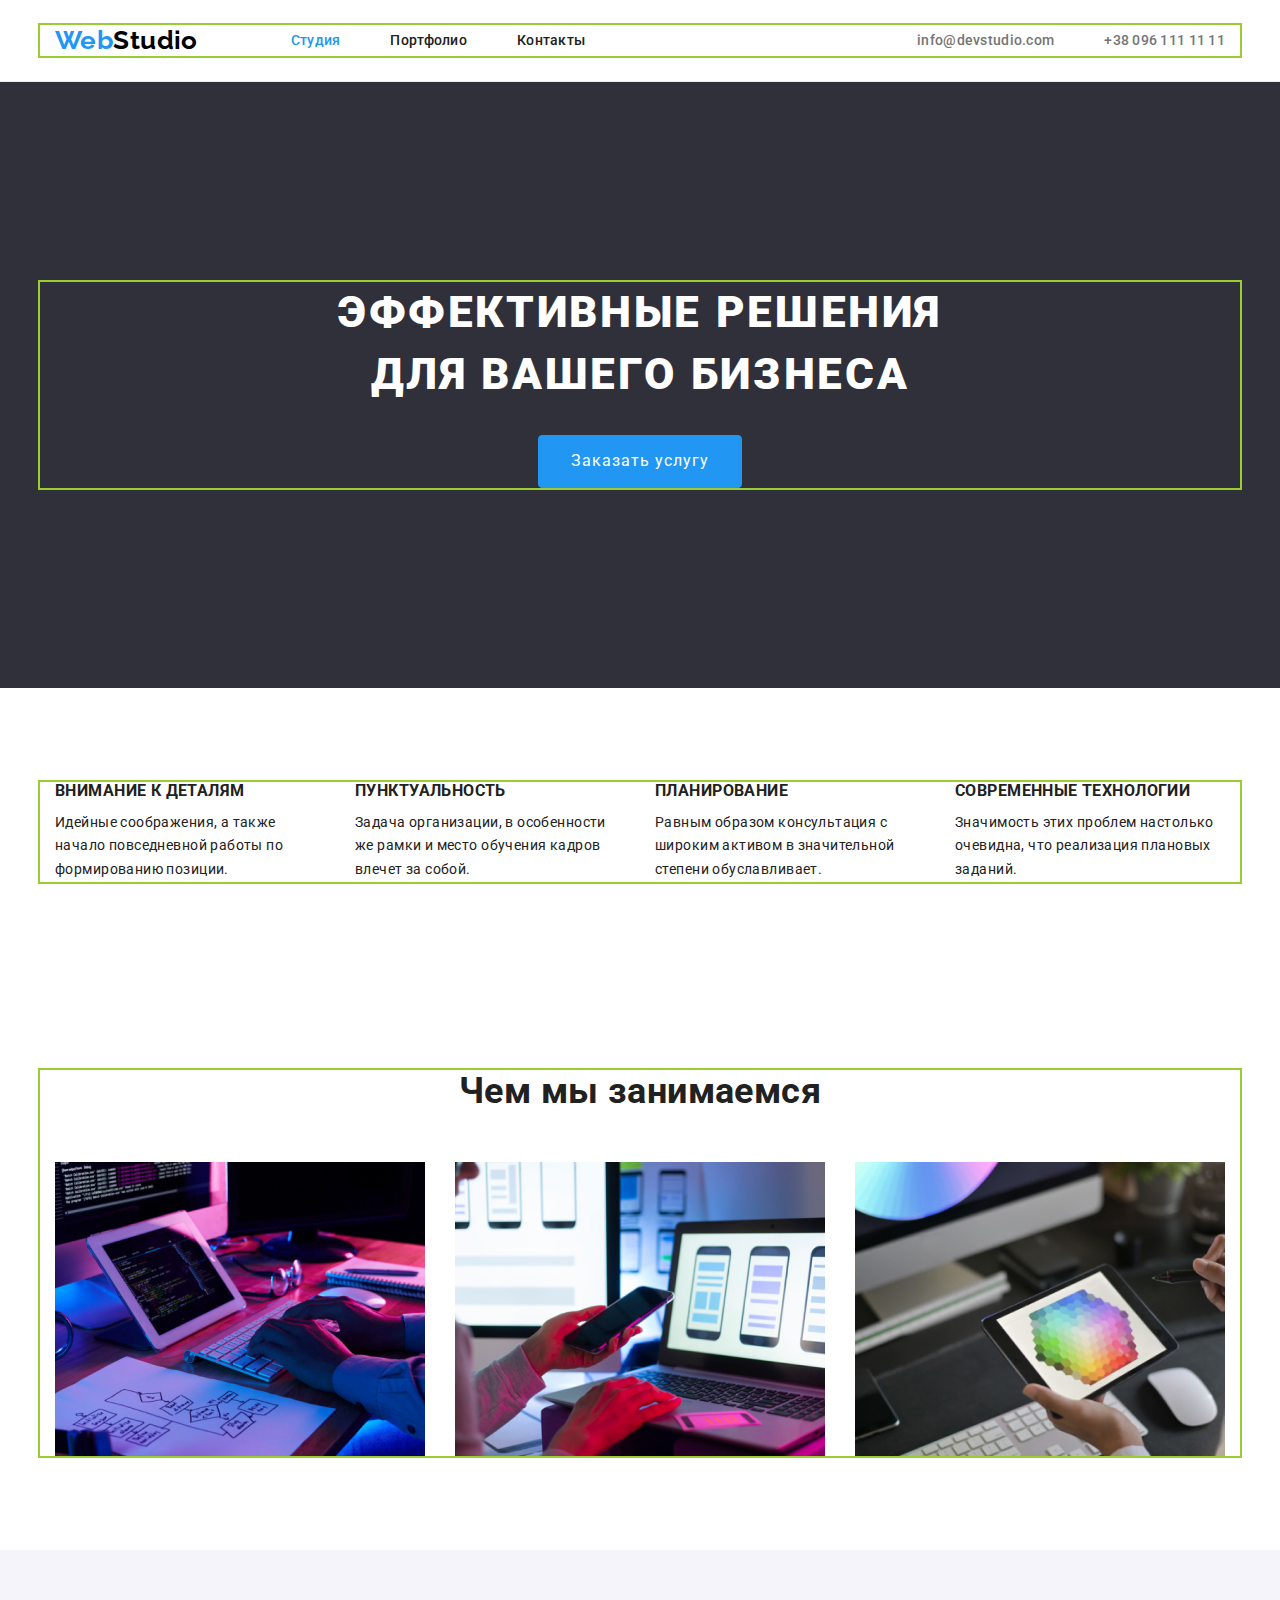
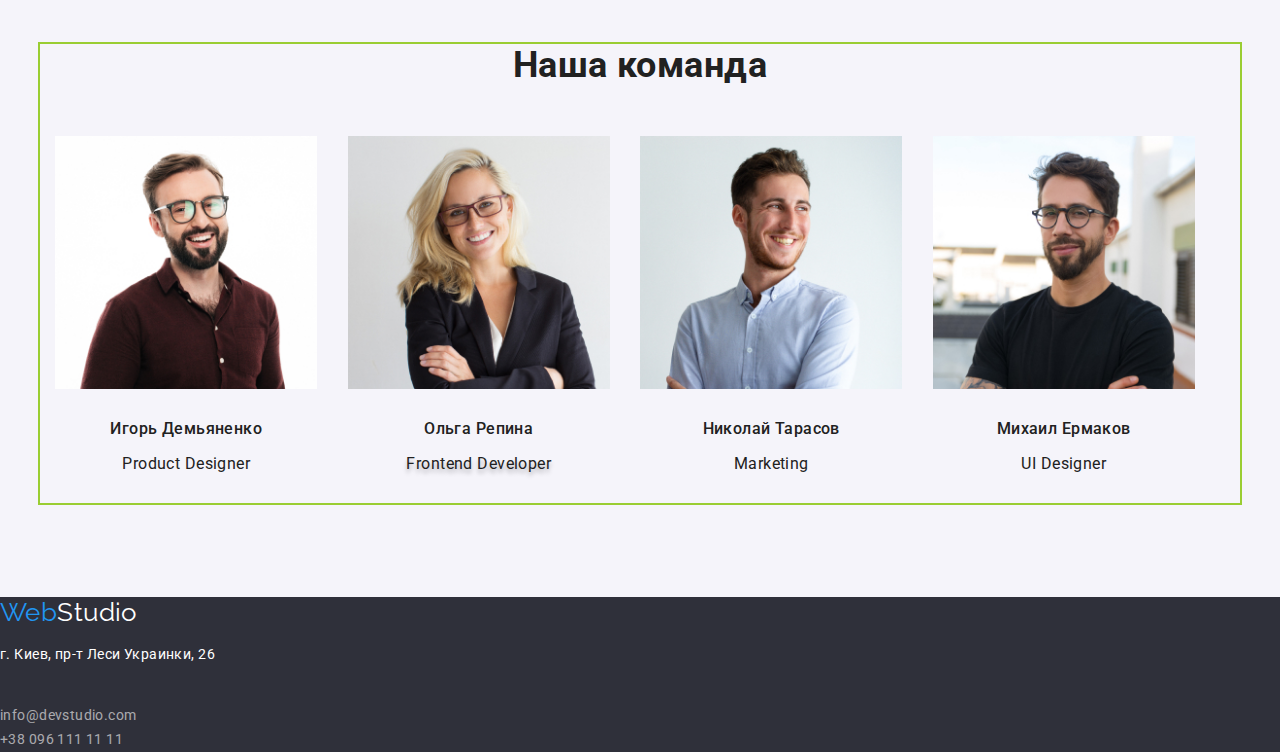
==== commit 665295bc: "правки в секцию команда" ====
--- a/index.html
+++ b/index.html
@@ -153,5 +153,15 @@
 
     <!--Footer-->
     <footer class="foter">
+      <a lang="en" href="./" class="logo-foter">
+        <span class="logo-web">Web</span>Studio</a
+      ><br />
+      <address class="adress">
+        <p>г. Киев, пр-т Леси Украинки, 26</p>
+        <br />
+        <a href="mailto:info@devstudio.com">info@devstudio.com</a><br />
+        <a href="tel:+38-096-111-11-11">+38 096 111 11 11</a><br />
+      </address>
+    </footer>
   </body>
 </html>
--- a/css/style.css
+++ b/css/style.css
@@ -27,6 +27,11 @@
   margin-left: auto;
   outline: 2px solid yellowgreen;
 }
+img {
+  display: block;
+  max-width: 100%;
+  height: auto;
+}
 .list {
   list-style: none;
   padding: 0px;
@@ -168,6 +173,7 @@
   letter-spacing: 0.06em;
 
   text-transform: uppercase;
+  /* стили для кнопки заказать услугу */
 }
 .button {
   padding: 10px 32px;
@@ -245,7 +251,11 @@
   margin-right: 30px;
 }
 
-.command .title {
+.item-command .title {
+  margin-top: 0px;
+  margin-bottom: 10 px;
+  padding-top: 30px;
+
   font-weight: 500;
   font-size: 16px;
   line-height: 1.19;
@@ -255,6 +265,9 @@
   text-shadow: 0px 4px 4px rgba(0, 0, 0, 0.25);
 }
 .comand-list p {
+  margin: 0px;
+  padding-bottom: 30px;
+
   color: var(---text-color);
   font-weight: 400;
   font-size: 16px;
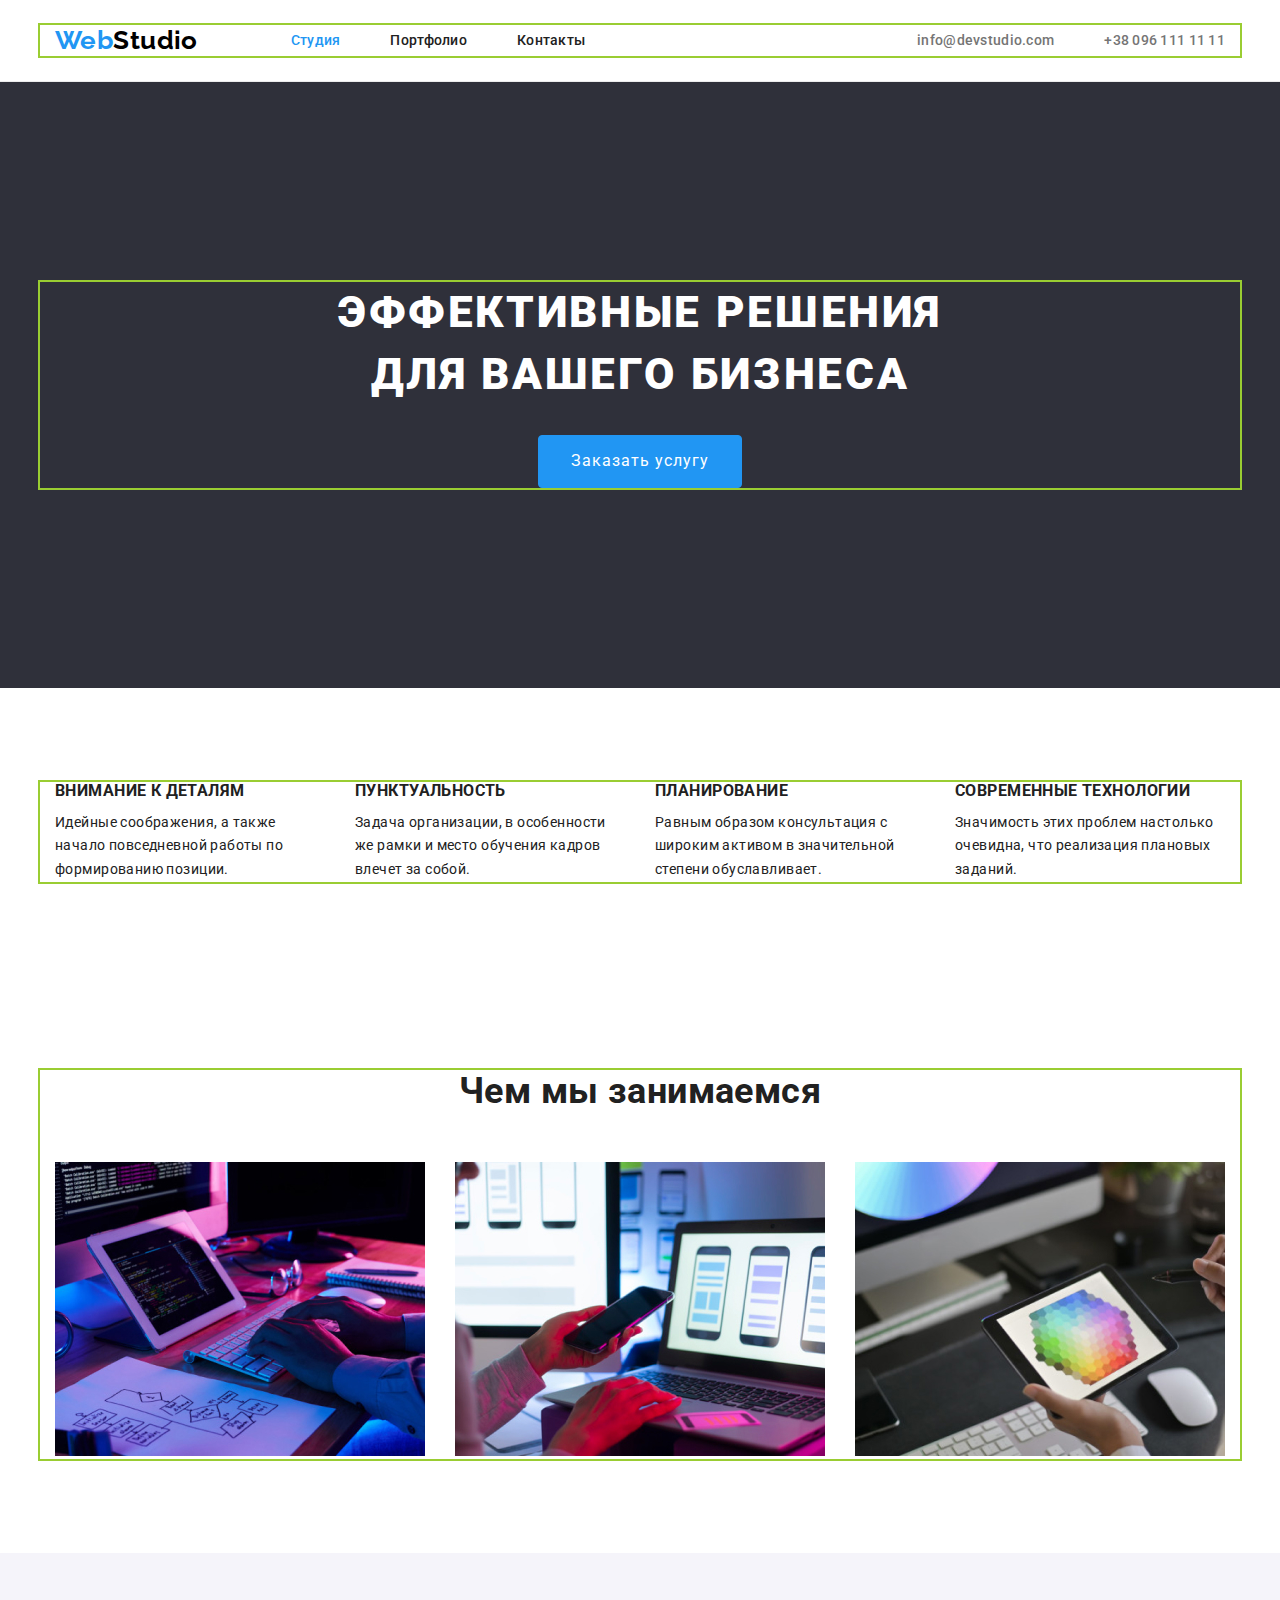
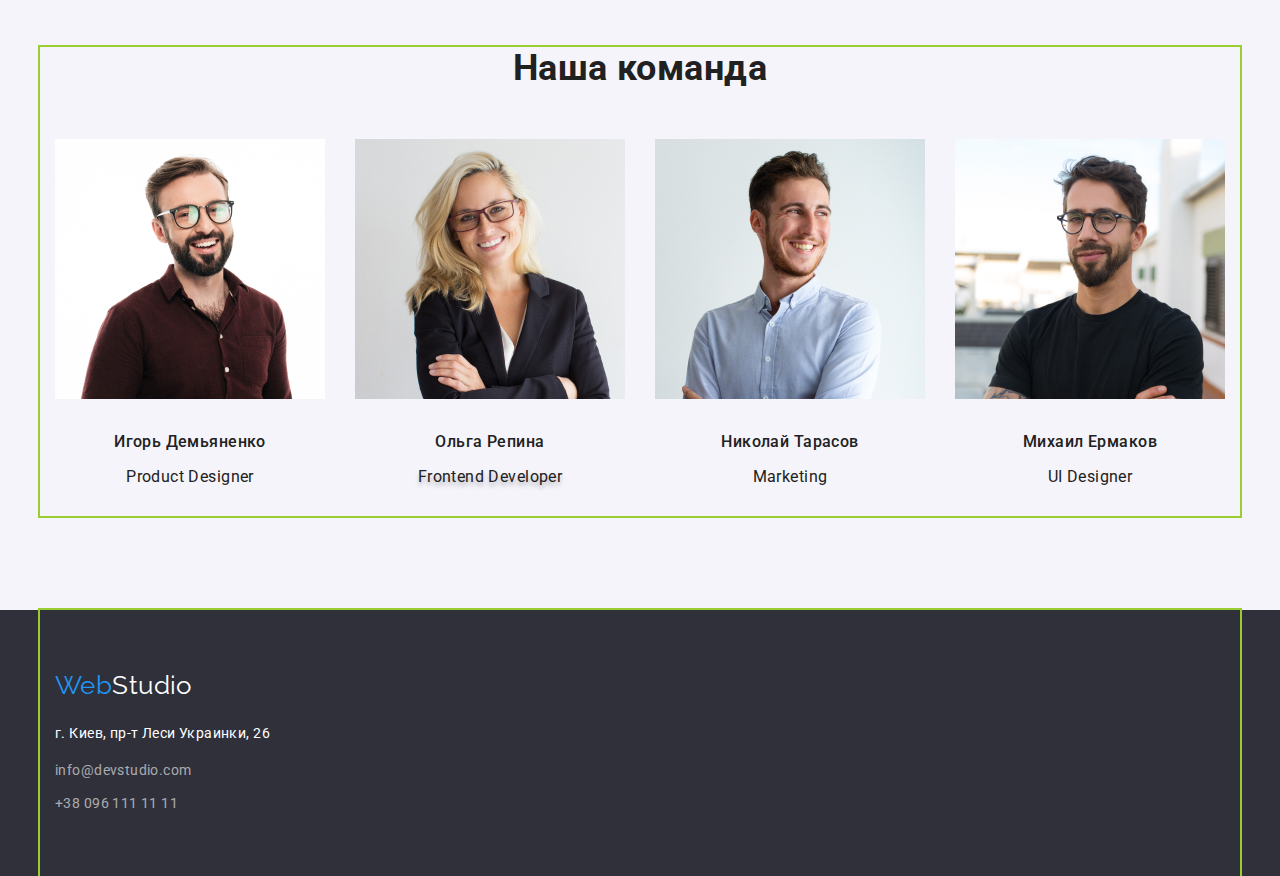
==== commit d777c1e1: "оформление геоментии футера" ====
--- a/index.html
+++ b/index.html
@@ -33,12 +33,12 @@
         <!--feedback-->
         <ul class="list site-adr">
           <li class="item">
-            <a href="mailto:info@devstudio.com"
+            <a href="mailto:info@devstudio.com" class="link"
               ><span>info@devstudio.com</span></a
             >
           </li>
           <li class="item">
-            <a href="tel:+38-095-111-11-11">+38 096 111 11 11</a>
+            <a href="tel:+38-095-111-11-11" class="link">+38 096 111 11 11</a>
           </li>
         </ul>
       </div>
@@ -152,16 +152,23 @@
     </main>
 
     <!--Footer-->
-    <footer class="foter">
-      <a lang="en" href="./" class="logo-foter">
-        <span class="logo-web">Web</span>Studio</a
-      ><br />
-      <address class="adress">
-        <p>г. Киев, пр-т Леси Украинки, 26</p>
-        <br />
-        <a href="mailto:info@devstudio.com">info@devstudio.com</a><br />
-        <a href="tel:+38-096-111-11-11">+38 096 111 11 11</a><br />
-      </address>
+    <footer class="page-foter">
+      <div class="container foter-container">
+        <a lang="en" href="./" class="logo-foter">
+          <span class="logo-web">Web</span>Studio</a
+        ><br />
+        <address class="adress">
+          <p class="paragraph">г. Киев, пр-т Леси Украинки, 26</p>
+
+          <a href="mailto:info@devstudio.com" class="link footer-link"
+            >info@devstudio.com</a
+          >
+
+          <a href="tel:+38-096-111-11-11" class="link footer-link">
+            +38 096 111 11 11</a
+          >
+        </address>
+      </div>
     </footer>
   </body>
 </html>
--- a/css/style.css
+++ b/css/style.css
@@ -27,7 +27,7 @@
   margin-left: auto;
   outline: 2px solid yellowgreen;
 }
-img {
+.img {
   display: block;
   max-width: 100%;
   height: auto;
@@ -36,6 +36,11 @@
   list-style: none;
   padding: 0px;
   margin: 0px;
+}
+.link:hover,
+.link:focus,
+.link:active {
+  color: var(--akcent-color);
 }
 
 /*header
@@ -117,11 +122,6 @@
   margin-right: 50px;
 }
 
-.site-nav a:hover,
-.site-nav a:focus,
-.site-nav a:active {
-  color: var(--akcent-color);
-}
 /* adress header*/
 /*link style*/
 .site-adr {
@@ -275,12 +275,19 @@
   text-align: center;
 }
 /*footer*/
-.foter {
+.page-foter {
   background: var(--baner-bcg-color);
   font-weight: 400;
   line-height: 1.7;
 }
+/* описываем контейнер контактов в футере, задаю верхний и нижний падинги*/
+.foter-container {
+  padding-top: 60px;
+  padding-bottom: 60px;
+}
 .logo-foter {
+  display: inline-block;
+  margin-bottom: 20px;
   color: var(--white);
   text-decoration: none;
 
@@ -288,11 +295,22 @@
   font-size: 26px;
   line-height: 1.2;
 }
-.adress p {
+.asdress {
+  display: flex;
+  flex-direction: column;
+}
+.foter-container .footer-link {
+  margin-top: 9px;
+  margin-bottom: 0px;
+}
+.adress .paragraph {
+  margin-top: 0;
+
   color: var(--white);
   font-style: normal;
 }
 .adress a {
+  display: block;
   color: var(--link-color);
   text-decoration: none;
   font-style: normal;
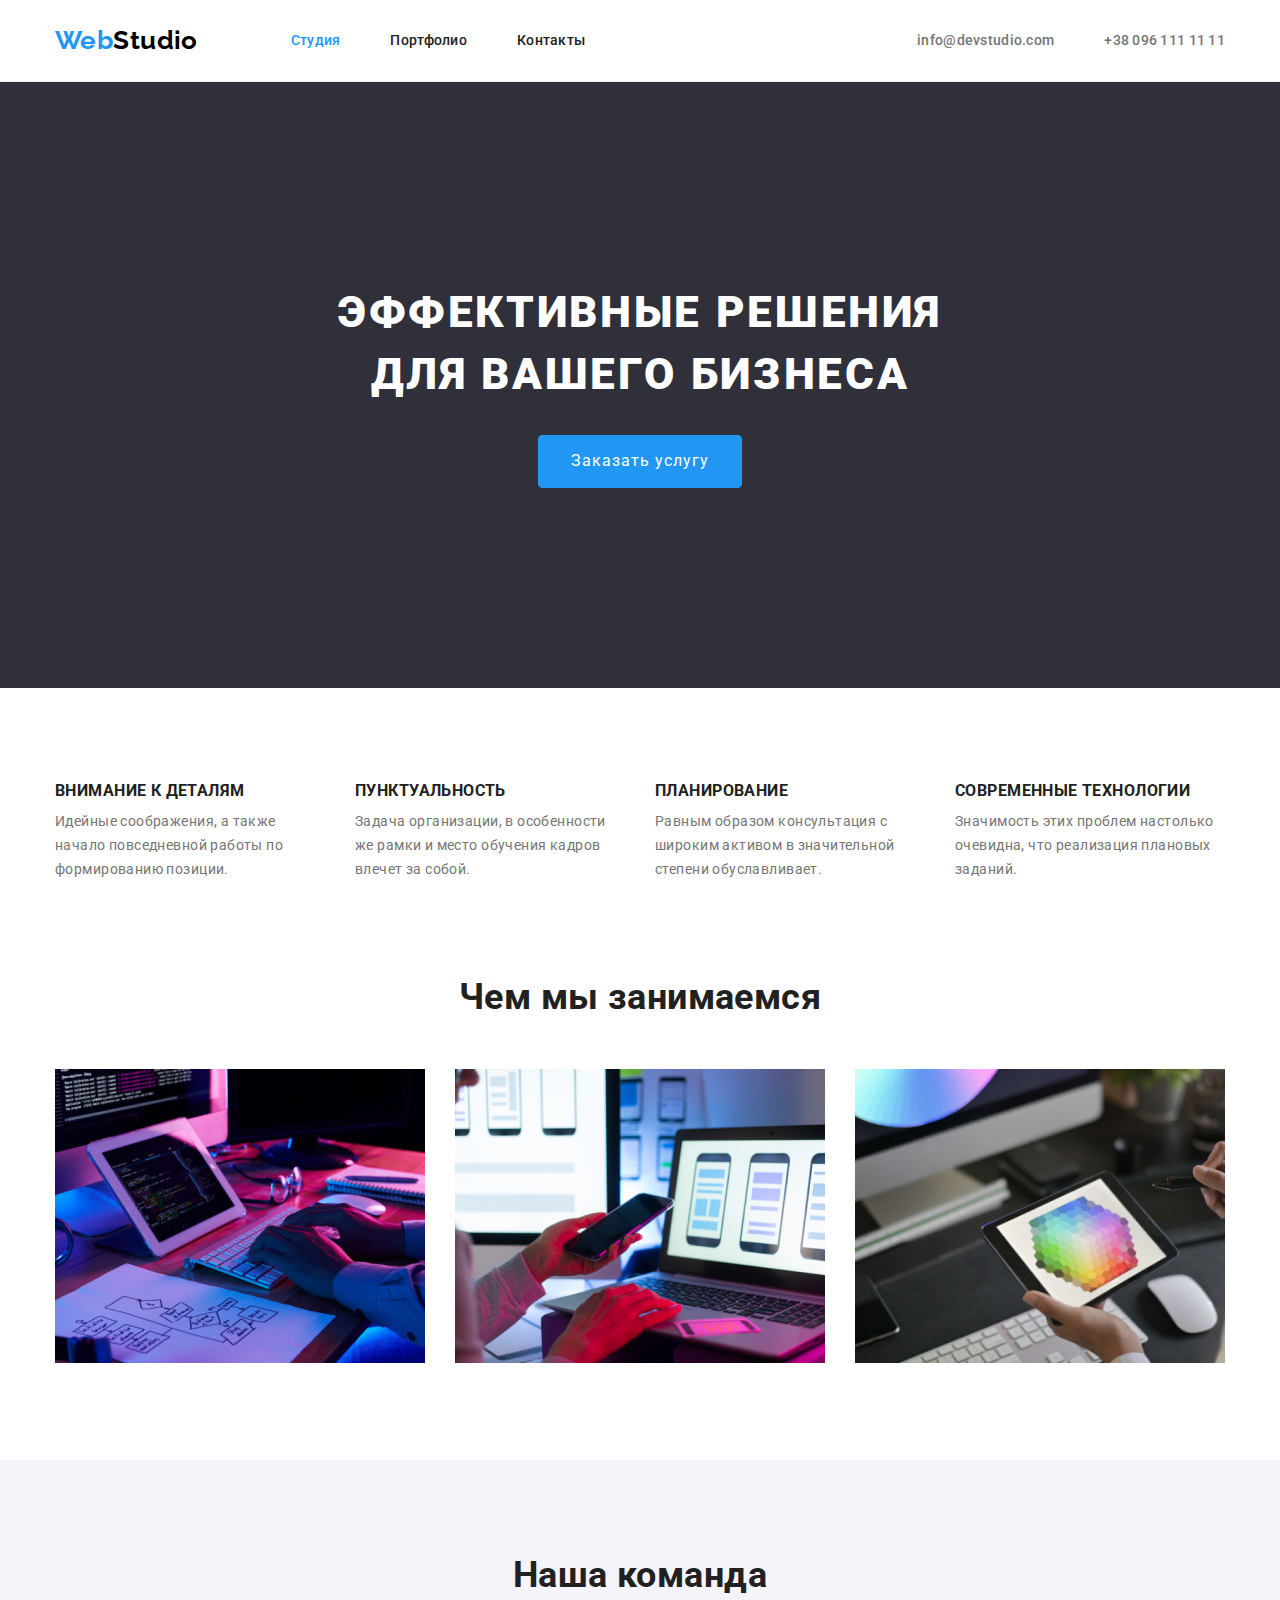
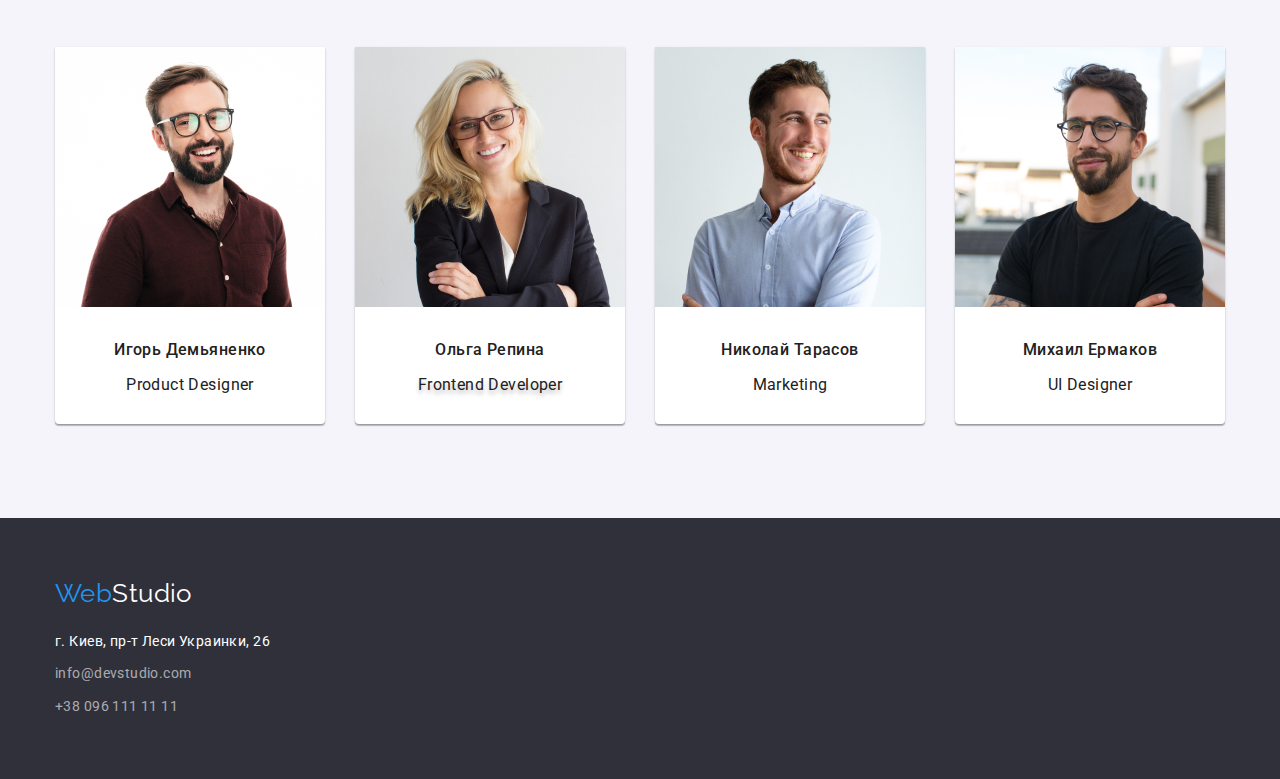
==== commit b318665d: "change according mentor comments" ====
--- a/index.html
+++ b/index.html
@@ -48,15 +48,13 @@
       <!--Poster-->
 
       <section class="poster-section">
-        <div class="container">
-          <h1 class="poster-title">
-            Эффективные решения <br />
-            для вашего бизнеса
-          </h1>
-          <button type="button" class="button">
-            <span>Заказать услугу</span>
-          </button>
-        </div>
+        <h1 class="poster-title">
+          Эффективные решения <br />
+          для вашего бизнеса
+        </h1>
+        <button type="button" class="button">
+          <span>Заказать услугу</span>
+        </button>
       </section>
 
       <!--Advantage-->
@@ -128,23 +126,32 @@
           <ul class="list comand-list flexbox">
             <li class="item-command">
               <img src="./image/igordemianenko.jpg" alt="Игорь Демьяненко" />
-              <h3 class="title">Игорь Демьяненко</h3>
-              <p lang="en">Product Designer</p>
+              <div class="comander-container">
+                <h3 class="title">Игорь Демьяненко</h3>
+                <p lang="en">Product Designer</p>
+              </div>
             </li>
             <li class="item-command">
               <img src="./image/olharepina.jpg" alt="Ольга Репина" />
-              <h3 class="title">Ольга Репина</h3>
-              <p lang="en" class="decor"><span> Frontend Developer </span></p>
+
+              <div class="comander-container">
+                <h3 class="title">Ольга Репина</h3>
+                <p lang="en" class="decor"><span> Frontend Developer </span></p>
+              </div>
             </li>
             <li class="item-command">
               <img src="./image/nikolaitarasov.jpg" alt="Николай Тарасов" />
-              <h3 class="title">Николай Тарасов</h3>
-              <p lang="en">Marketing</p>
+              <div class="comander-container">
+                <h3 class="title">Николай Тарасов</h3>
+                <p lang="en">Marketing</p>
+              </div>
             </li>
             <li class="item-command">
               <img src="./image/michailermakov.jpg" alt="Михаил Ермаков" />
-              <h3 class="title">Михаил Ермаков</h3>
-              <p lang="en">UI Designer</p>
+              <div class="comander-container">
+                <h3 class="title">Михаил Ермаков</h3>
+                <p lang="en">UI Designer</p>
+              </div>
             </li>
           </ul>
         </div>
--- a/css/style.css
+++ b/css/style.css
@@ -7,6 +7,8 @@
   --logo2-color: #000000;
   --baner-bcg-color: #2f303a;
   --gray-bcg-color: #f5f4fa;
+  --border-header: #ececec;
+  --border-portfolio: #eeeeee;
 }
 
 body {
@@ -21,11 +23,9 @@
 }
 .container {
   width: 1200px;
-  padding-left: 15px;
-  padding-right: 15px;
+  padding: 0 15px;
   margin-right: auto;
   margin-left: auto;
-  outline: 2px solid yellowgreen;
 }
 .img {
   display: block;
@@ -37,12 +37,12 @@
   padding: 0px;
   margin: 0px;
 }
-.link:hover,
-.link:focus,
-.link:active {
+.item .link:hover,
+.item .link:focus,
+.item .link:active {
   color: var(--akcent-color);
-}
-
+  cursor: pointer;
+}
 /*header
 .page-header {
   width: 1200px;
@@ -55,8 +55,7 @@
 }
 /*style for section*/
 .section {
-  padding-top: 94px;
-  padding-bottom: 94px;
+  padding: 94px 0;
 }
 
 /*style for title*/
@@ -64,7 +63,7 @@
   margin-top: 0px;
   margin-bottom: 50px;
   font-size: 36px;
-  line-height: 1.17;
+  line-height: 1.2;
   text-align: center;
 }
 
@@ -83,9 +82,9 @@
   line-height: 1.2;
 }
 .page-header {
-  padding-top: 25px;
+  padding: 25px 0;
   padding-bottom: 25px;
-  border-bottom: 1px solid #ececec;
+  border-bottom: 1px solid var(--border-header);
 }
 
 .page-header .flexbox {
@@ -103,8 +102,7 @@
 }
 
 .site-nav .link {
-  padding-top: 32px;
-  padding-bottom: 32px;
+  padding: 32px 0;
 
   color: var(--title-color);
   text-decoration: none;
@@ -143,23 +141,15 @@
   letter-spacing: 0.02em;
 }
 
-.site-adr a:hover,
-.site-adr a:focus,
-.site-adr a:active {
-  color: var(--akcent-color);
-  cursor: pointer;
-}
-
 /*main*/
 /*style fo rposter section*/
+
 .poster-section {
   /*poster style*/
-  padding-top: 200px;
-  padding-bottom: 200px;
+  padding: 200px 0;
   text-align: center;
   color: var(--white);
   background: var(--baner-bcg-color);
-
   text-align: center;
 }
 /*button style poster section*/
@@ -192,9 +182,18 @@
 }
 
 /*style for advantage section*/
-
+.advantage {
+  padding-bottom: 0px;
+}
 .advantage-title {
-  display: none;
+  position: absolute;
+  width: 1px;
+  height: 1px;
+  margin: -1px;
+  border: 0px;
+  padding: 0px;
+  clip: rect(0 0 0 0);
+  overflow: hidden;
 }
 .list-advantage {
   flex-wrap: wrap;
@@ -213,15 +212,14 @@
 .list-advantage .title {
   margin-top: 0px;
   margin-bottom: 10px;
-  line-height: 1.15;
+  line-height: 1.14;
   text-transform: uppercase;
   list-style: none;
 }
 
 .paragraph-adv {
-  color: var(---text-color);
-  margin-top: 0px;
-  margin-bottom: 0px;
+  color: var(--text-color);
+  margin: 0;
 
   font-weight: 400;
   line-height: 1.7;
@@ -244,17 +242,24 @@
   background: var(--gray-bcg-color);
 }
 .item-command:nth-child(4n) {
-  margin-bottom: 0px;
+  margin-right: 0px;
 }
 .item-command {
   width: calc((100% - 30px * 3) / 4);
   margin-right: 30px;
+  background-color: var(--white);
+  box-shadow: 0px 1px 3px rgba(0, 0, 0, 0.12), 0px 1px 1px rgba(0, 0, 0, 0.14),
+    0px 2px 1px rgba(0, 0, 0, 0.2);
+  border-radius: 0px 0px 4px 4px;
+}
+/* padding for comands name and profeccion */
+.comander-container {
+  padding: 30px 0;
 }
 
 .item-command .title {
   margin-top: 0px;
   margin-bottom: 10 px;
-  padding-top: 30px;
 
   font-weight: 500;
   font-size: 16px;
@@ -265,8 +270,7 @@
   text-shadow: 0px 4px 4px rgba(0, 0, 0, 0.25);
 }
 .comand-list p {
-  margin: 0px;
-  padding-bottom: 30px;
+  margin: 0;
 
   color: var(---text-color);
   font-weight: 400;
@@ -296,7 +300,7 @@
   line-height: 1.2;
 }
 .asdress {
-  display: flex;
+  margin: 0;
   flex-direction: column;
 }
 .foter-container .footer-link {
@@ -304,28 +308,40 @@
   margin-bottom: 0px;
 }
 .adress .paragraph {
-  margin-top: 0;
+  margin: 0;
 
   color: var(--white);
   font-style: normal;
 }
-.adress a {
+.adress .link {
   display: block;
   color: var(--link-color);
   text-decoration: none;
   font-style: normal;
 }
-.adress a:hover,
-.adress a:focus {
+
+.adress .link:hover,
+.adress .link:focus {
   color: var(--akcent-color);
   cursor: pointer;
 }
 
-/*style for portfolio*/
+/*style for portfolio*
 /*title portfolio*/
 
 /*style for button portfolio*/
+.list-button {
+  justify-content: center;
+  padding-bottom: 50px;
+}
+.item-btn:not(:last-child) {
+  margin-right: 8px;
+}
+
+/* position for button portfolio*/
+
 .button-portfolio {
+  padding: 6px 22px;
   color: var(--title-color);
   background: var(--gray-bcg-color);
 
@@ -347,31 +363,40 @@
 
 .list-service {
   flex-wrap: wrap;
-  padding-top: 50px;
 }
 .item-servise {
-  width: calc((100%-30px * 2) / 3);
-  margin-right: 30px;
-  margin-bottom: 30px;
+  width: calc((100% - 30px * 2) / 3);
+  margin: 0 30px;
+
+  border: 1px solid var(--border-portfolio);
 }
 
 .item-servise:nth-child(3n) {
   margin-right: 0px;
 }
-
+.item-servise:nth-last-child(-n + 3) {
+  margin-bottom: 0;
+}
+.servise-container {
+  padding: 20px 24px;
+}
 /*portfolio service*/
 .list-service a {
   text-decoration: none;
 }
 
-.list-service h2 {
+.title-service {
+  margin-top: 0px;
+  margin-bottom: 4px;
   color: var(--title-color);
   font-weight: 700;
   font-size: 14px;
   letter-spacing: 0.03em;
-  line-height: 1.15;
-}
-.list-service p {
+  line-height: 2;
+}
+.list-service .text {
+  margin: 0px;
+
   color: var(--text-color);
 
   font-weight: 400;
